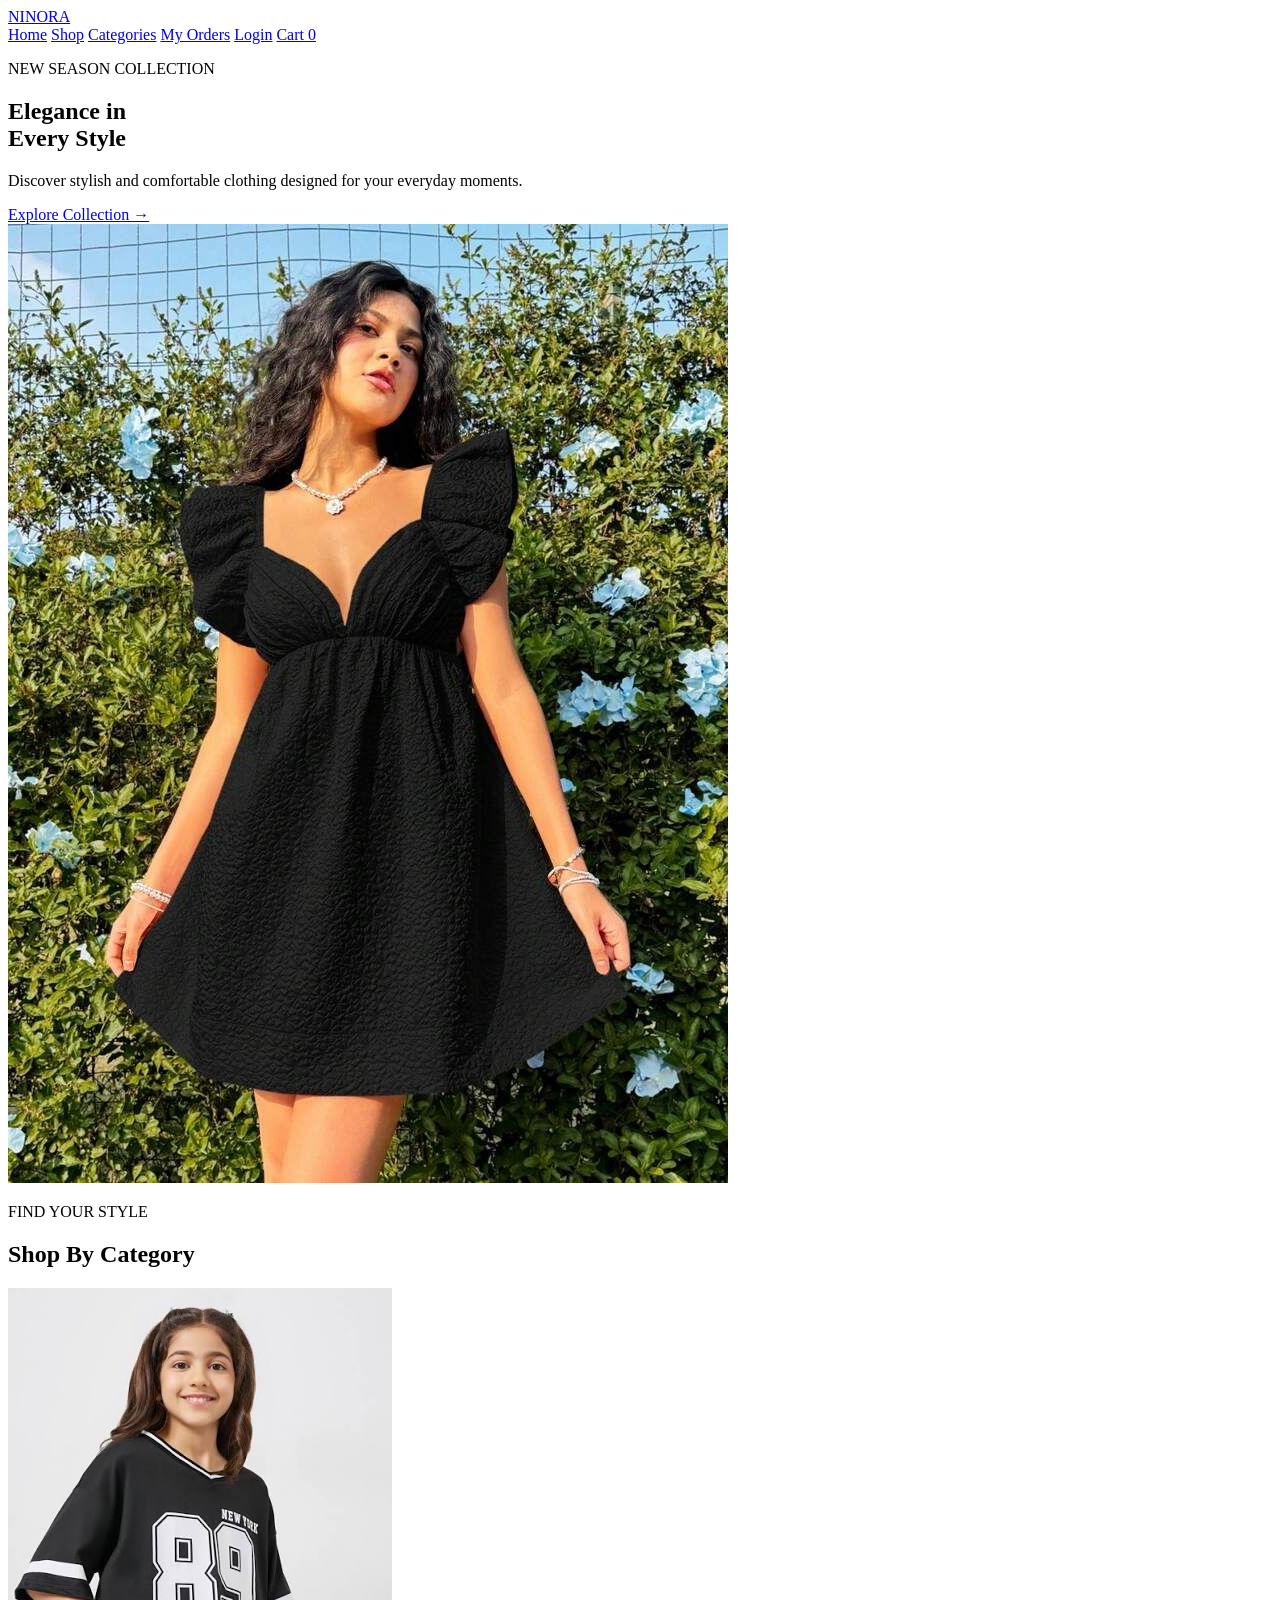
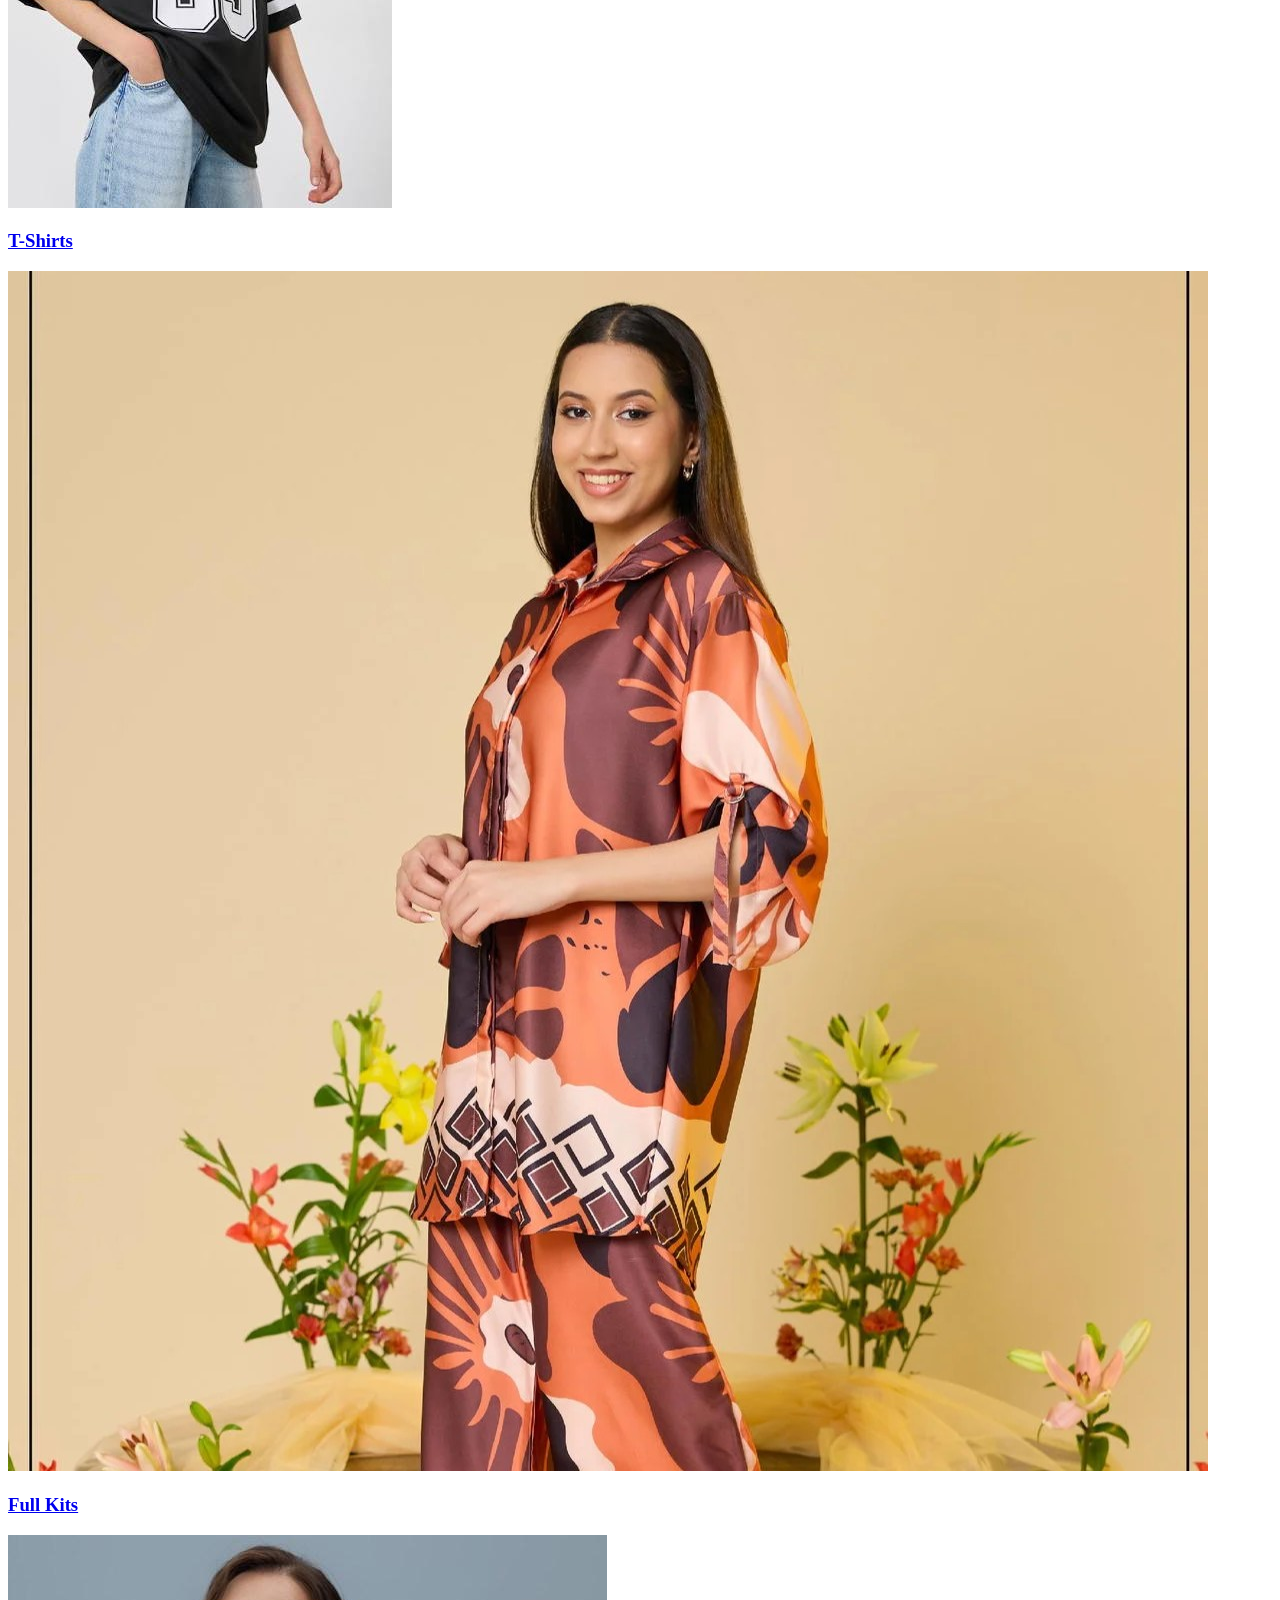
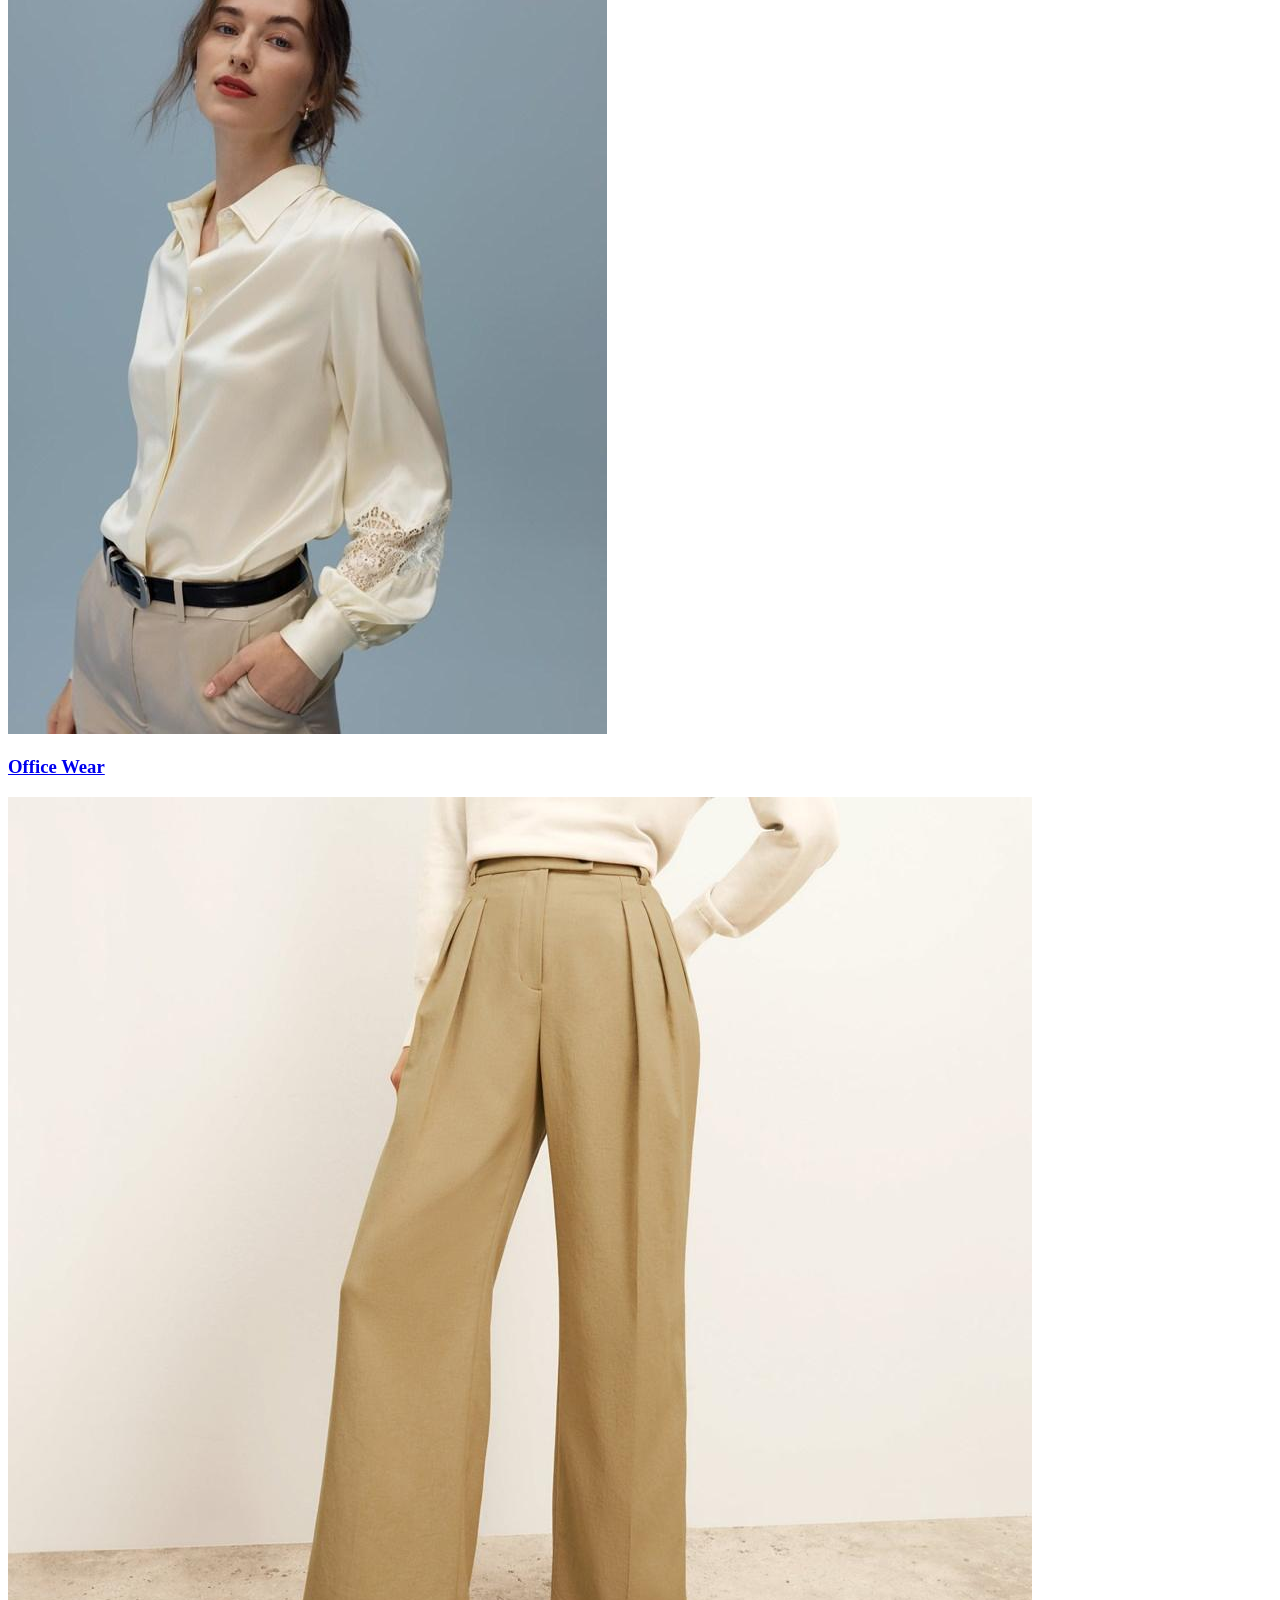
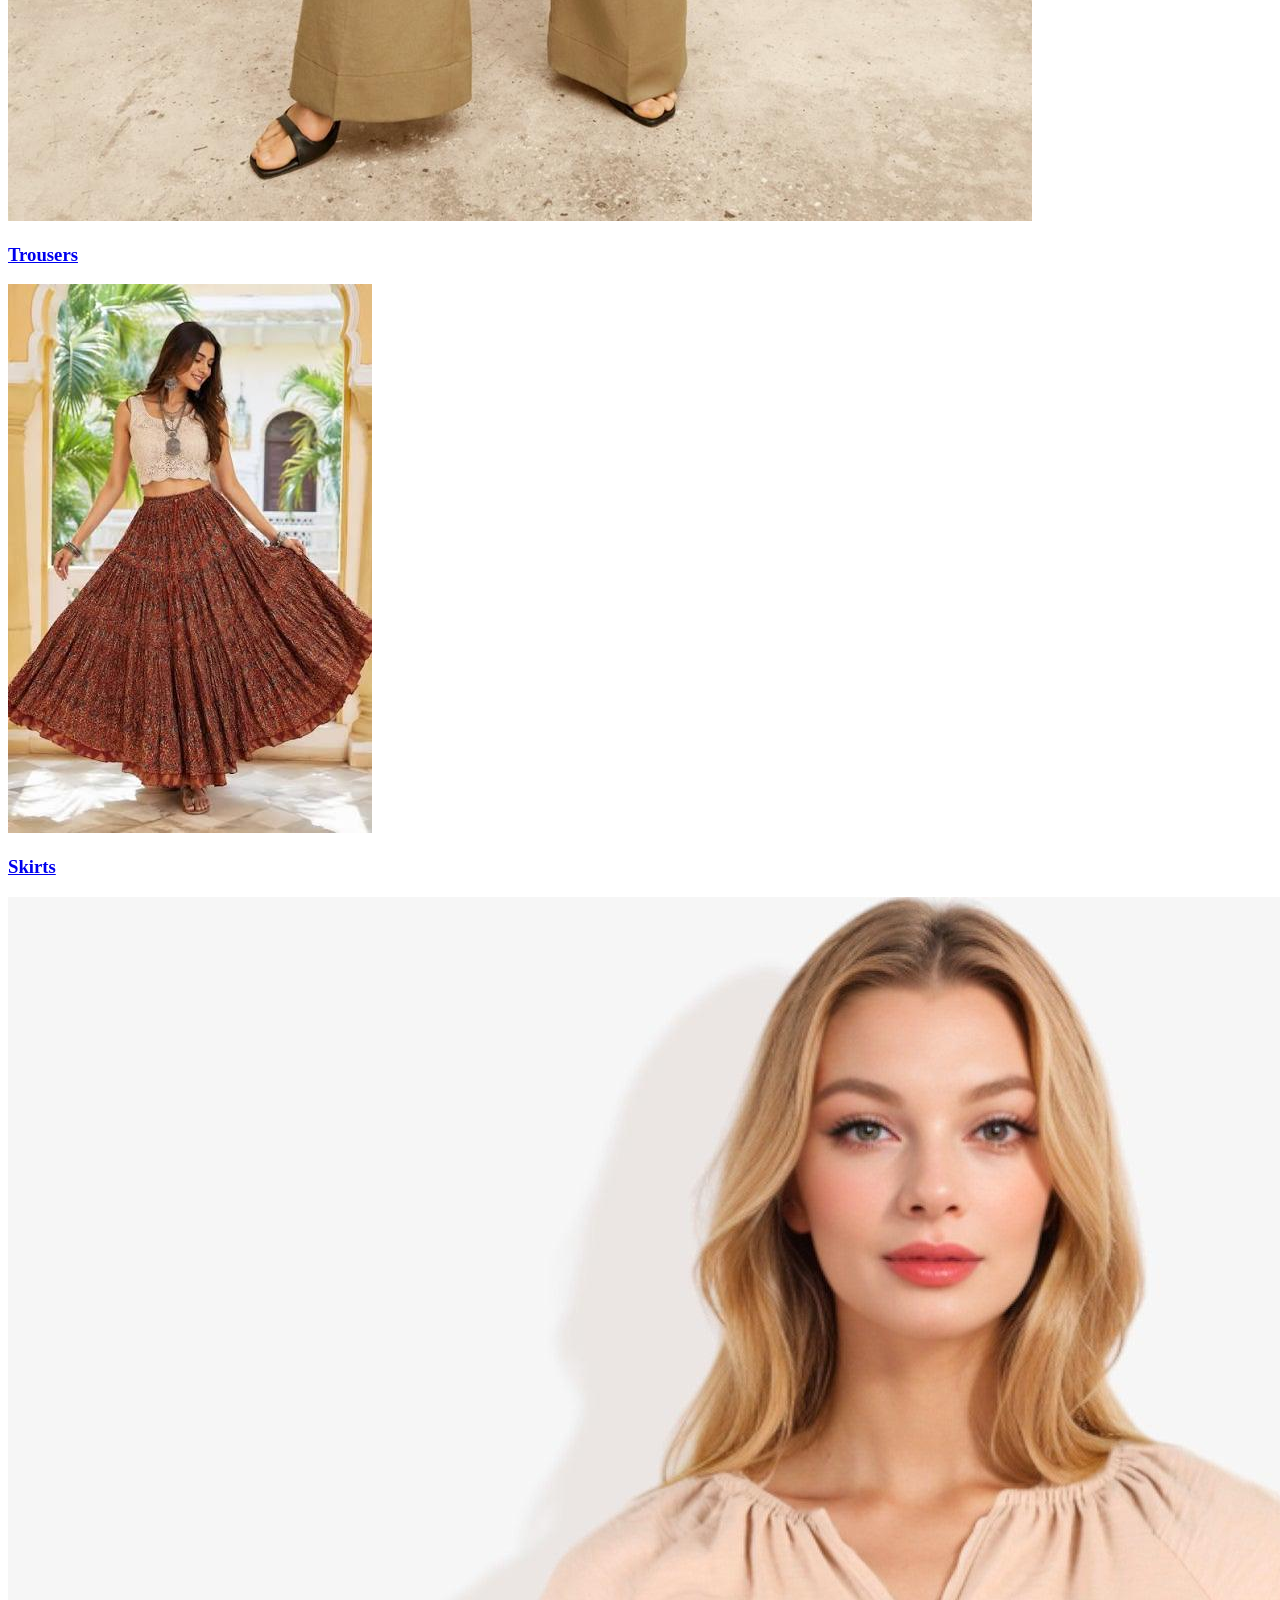
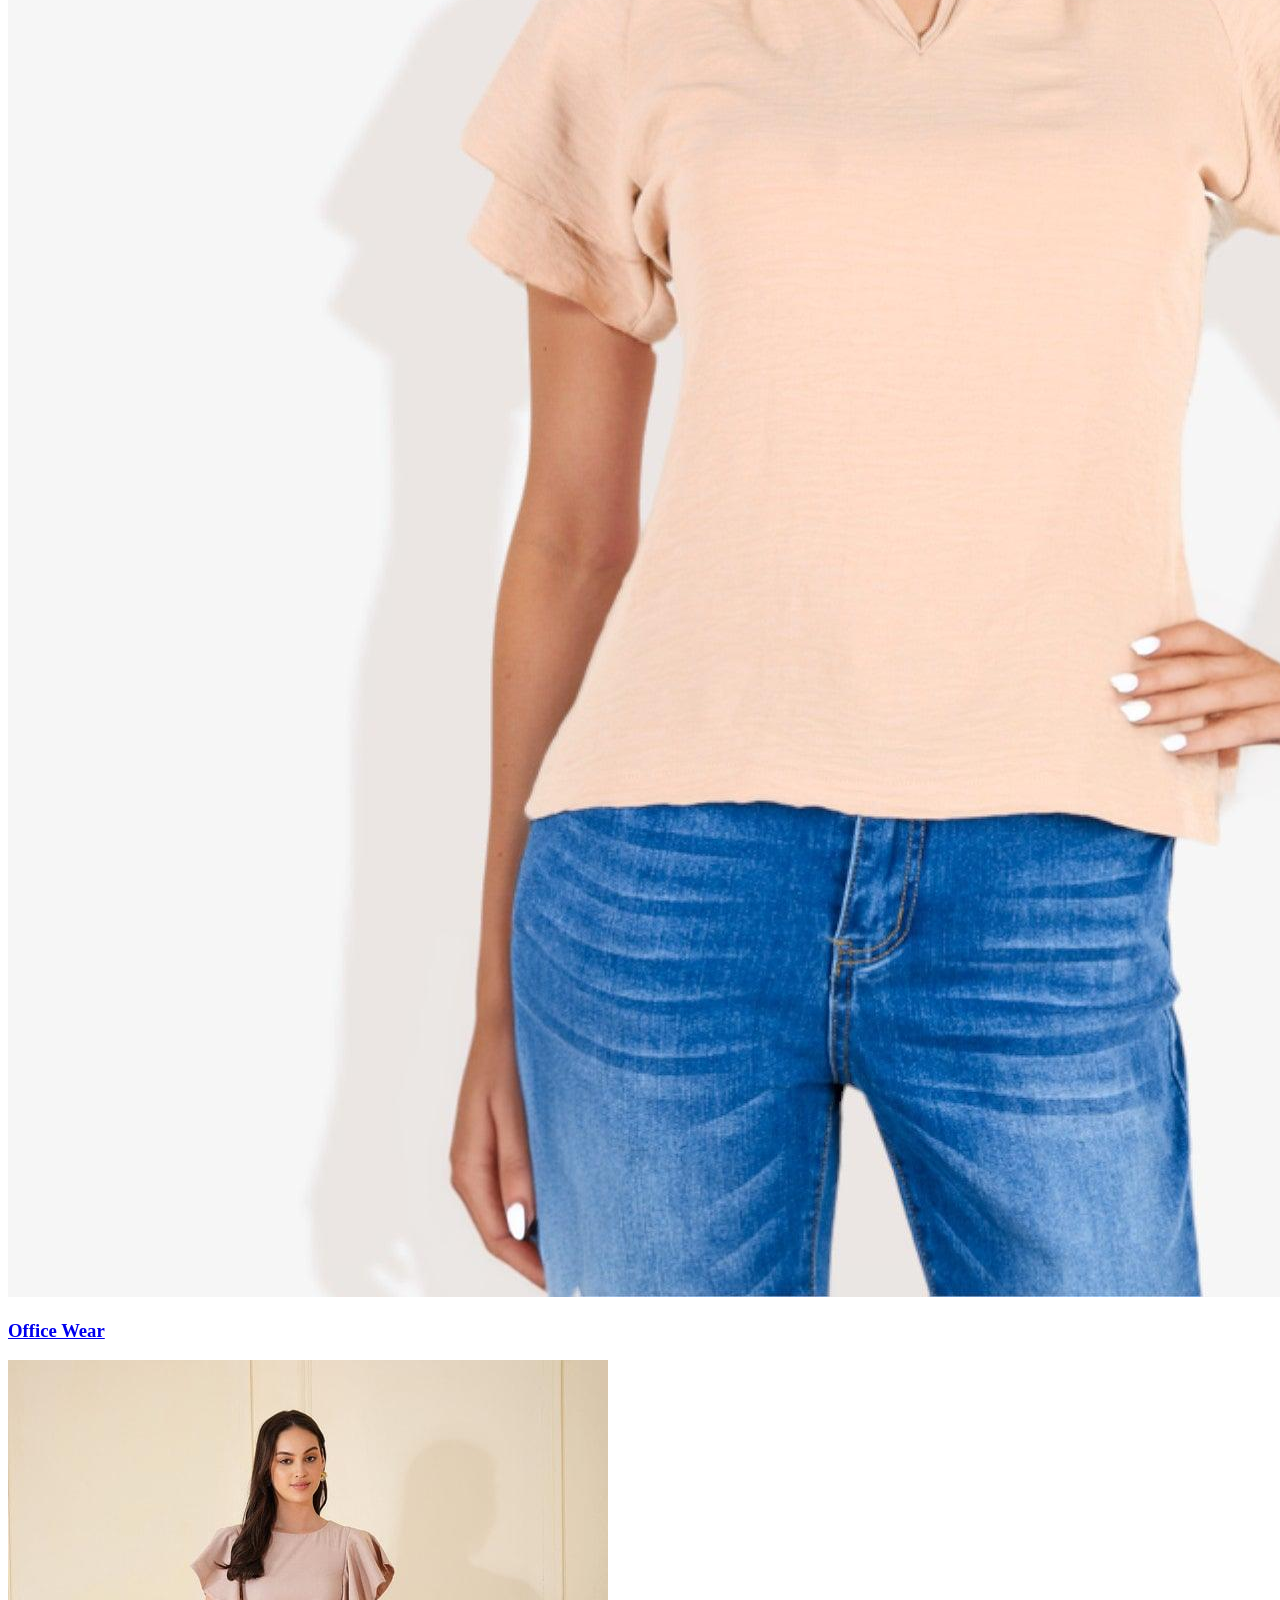
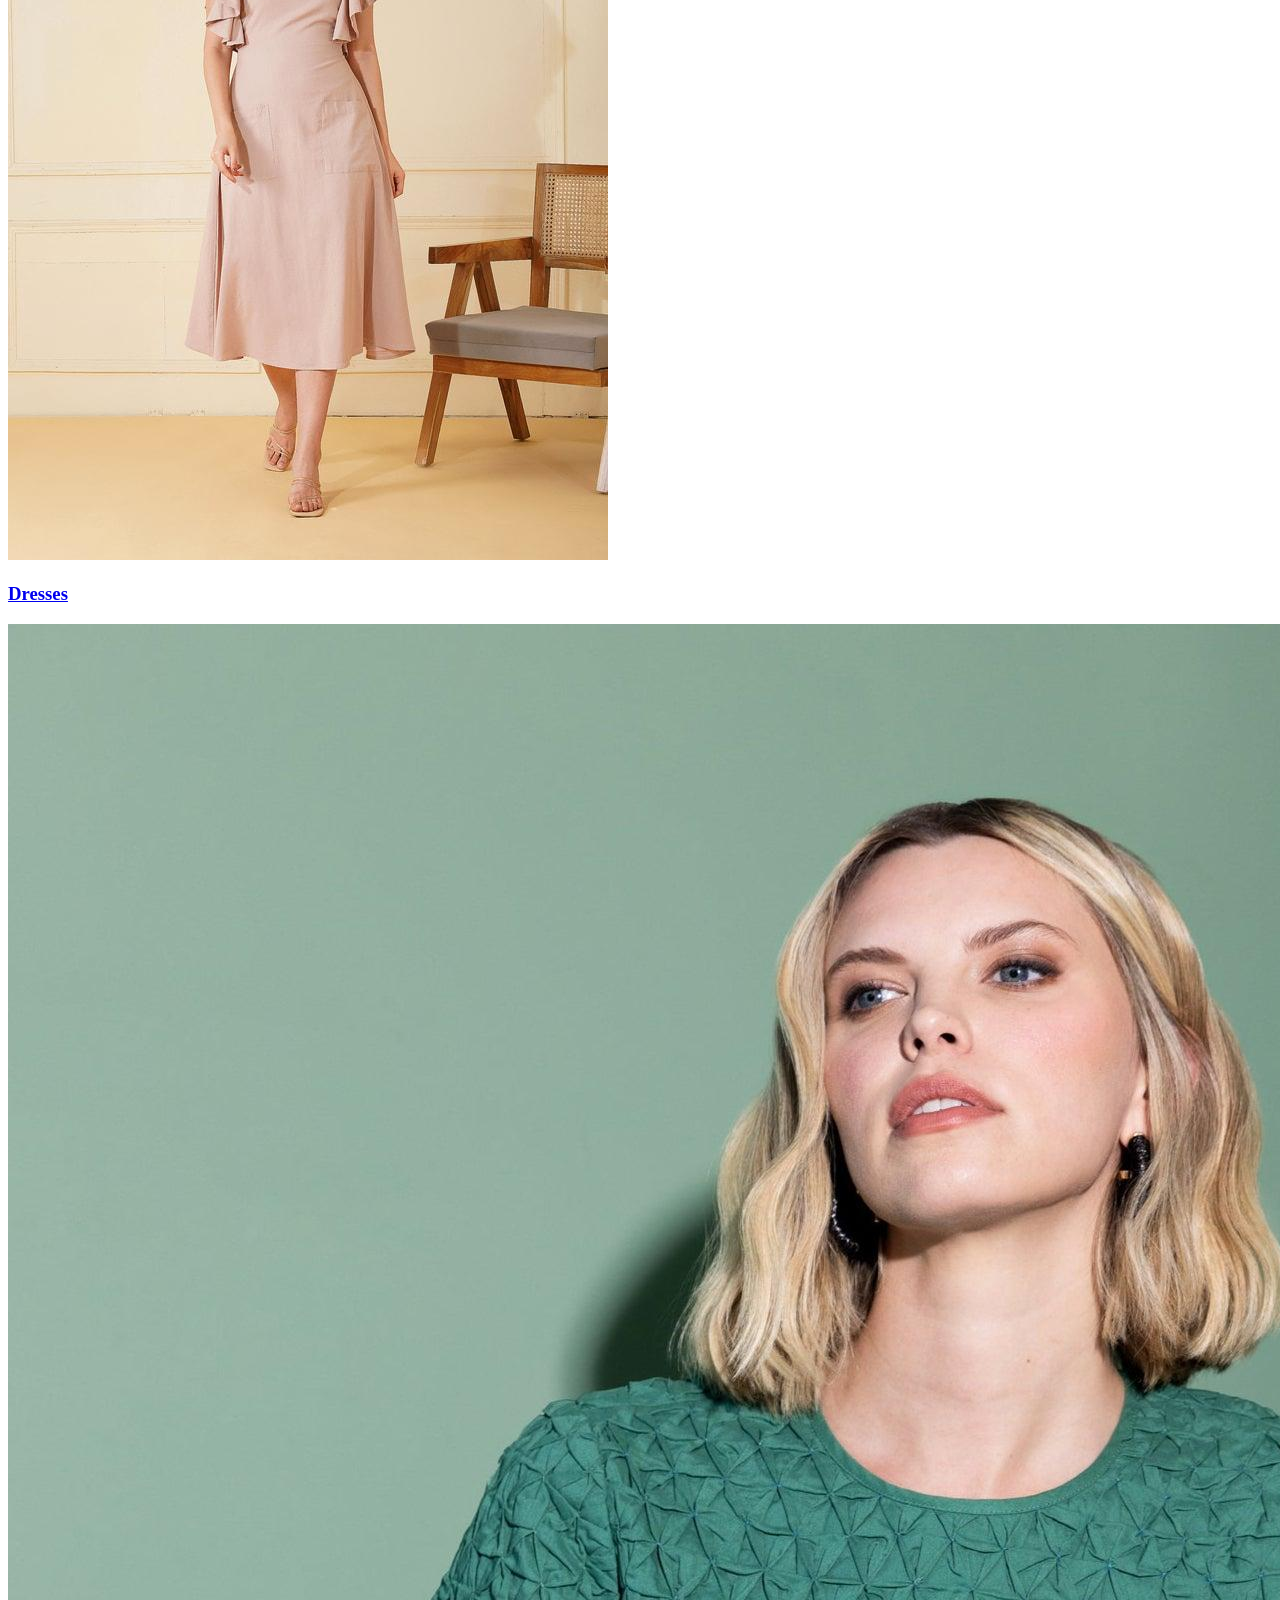
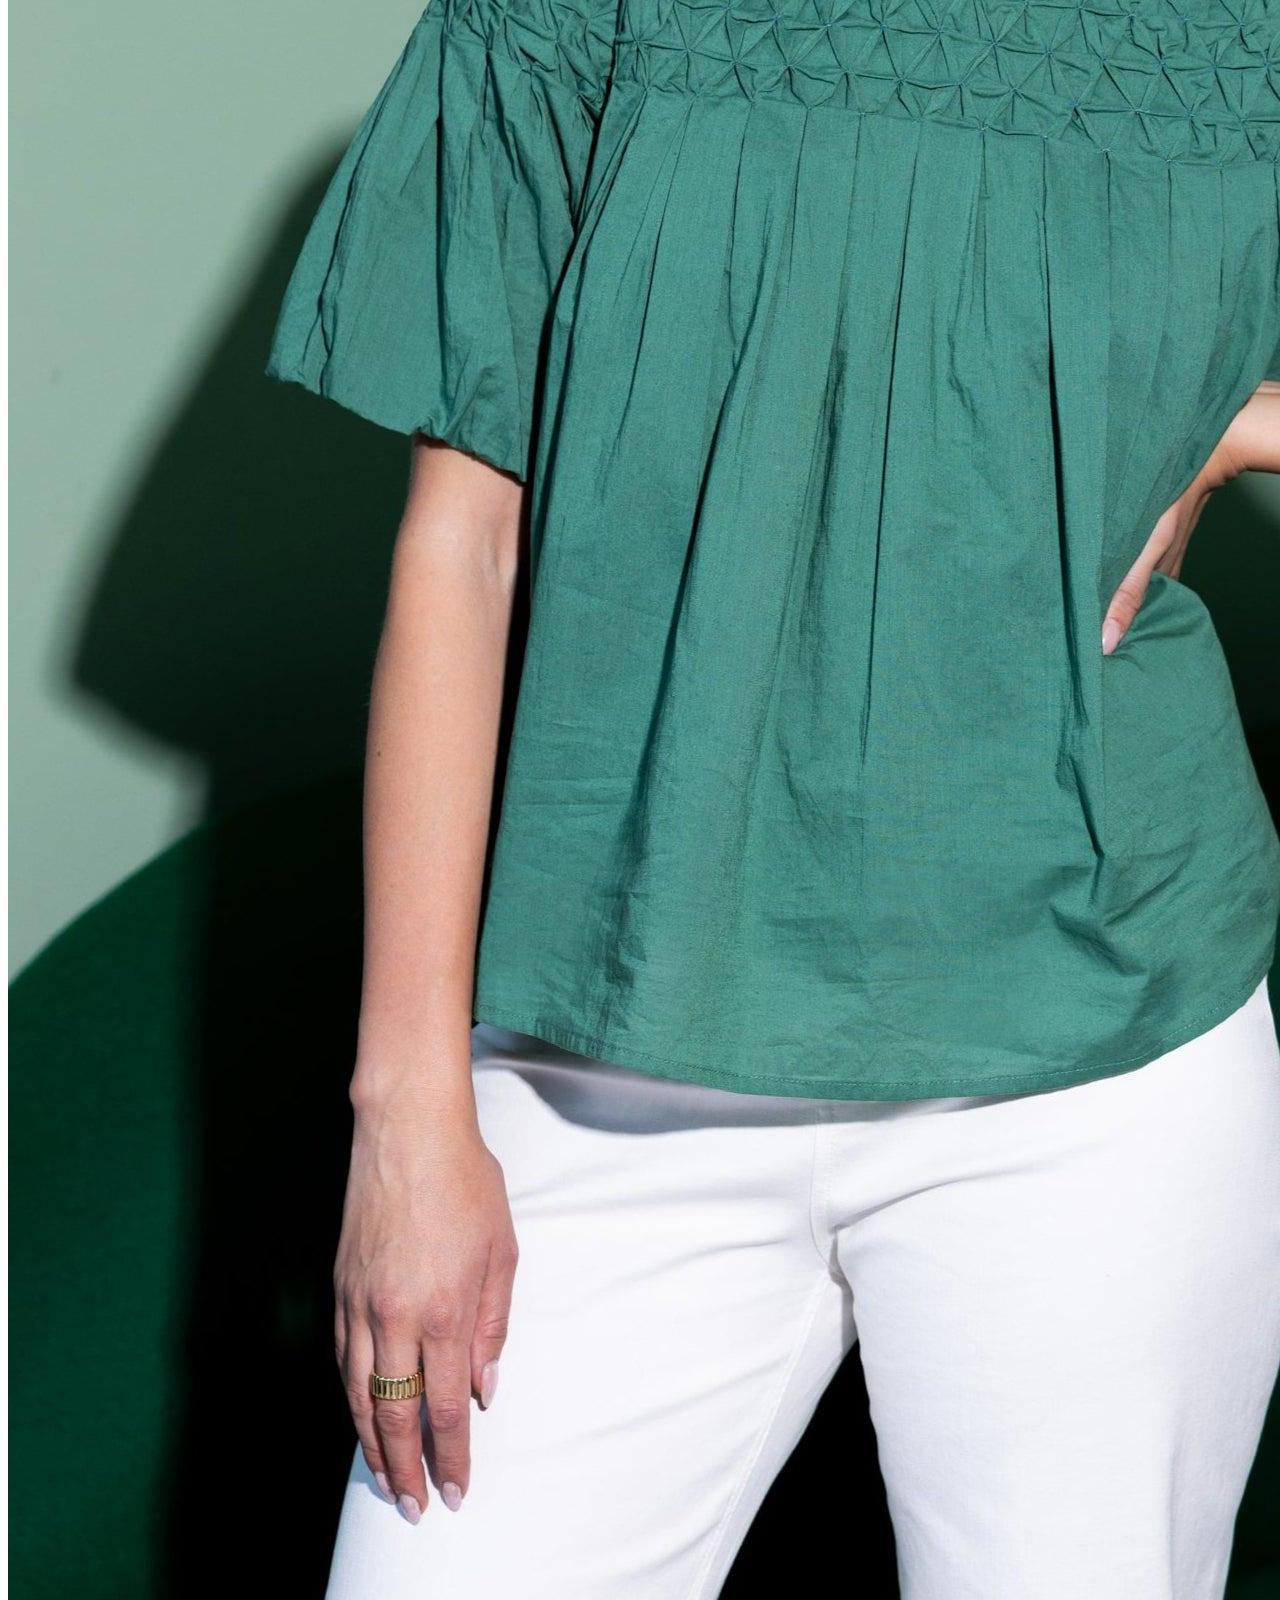
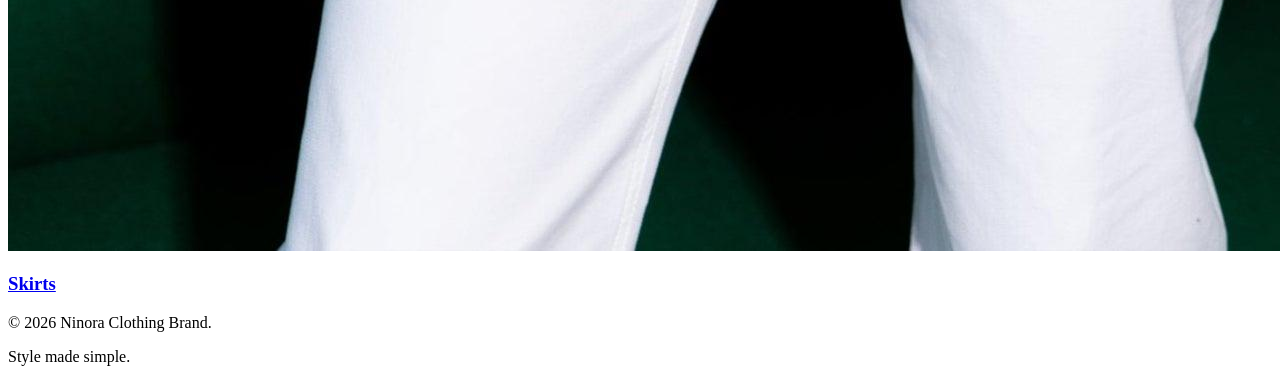
==== index.html @ 6832595a "feat: add product details and improve landing page" ====
<!DOCTYPE html>
<html lang="en">
<head>
    <meta charset="UTF-8">
    <meta name="viewport" content="width=device-width, initial-scale=1.0">

    <title>Ninora Clothing Brand</title>

    <link rel="stylesheet" href="/ninora/style.css?v=5">
</head>
<body>

    <!-- Website navigation -->
    <header class="navbar">
        <a href="index.html" class="logo">NINORA</a>

        <nav class="nav-links">
            <a href="index.html">Home</a>
            <a href="products.html">Shop</a>
            <a href="products.html">Categories</a>
            <a href="my-orders.html">My Orders</a>
            <a href="login.html">Login</a>
            <a href="cart.html">Cart <span id="cart-count">0</span></a>
        </nav>
    </header>

    <main>
        <!-- Hero section -->
        
<!-- Hero Section -->
<section class="ninora-hero">

    <div class="ninora-hero-content">

        <p class="hero-tagline">NEW SEASON COLLECTION</p>

        <h1>
            Elegance in <br>
            Every Style
        </h1>

        <p class="hero-description">
            Discover stylish and comfortable clothing
            designed for your everyday moments.
        </p>

        <a href="products.html" class="hero-shop-btn">
            Explore Collection &rarr;
        </a>
    </div>

    <div class="ninora-hero-image">
        <img src="images/image2.jpg" alt="Ninora Fashion Collection">
    </div>

</section>

        </section>

        <!-- Product categories -->
        <section class="categories">
            <div class="section-heading">
                <p class="eyebrow">FIND YOUR STYLE</p>
                <h2>Shop By Category</h2>
            </div>

            <div class="category-grid">
                
                <!-- T-Shirts -->
                <a href="products.html?category=tshirts" class="category-card">
                    <div class="category-image">
                    <img src="images/tshirts.jpg" alt="T-Shirts Collection">
                    </div>
                    <h3>T-Shirts</h3>
                </a>

                <!-- Full Kits -->
                <a href="products.html?category=fullkits" class="category-card">
                    <div class="category-image">
                    <img src="images/fullkits.jpg" alt="Full Kits Collection">
                    </div>
                    <h3>Full Kits</h3>
                </a>

                <!-- Office Wear -->
                <a href="products.html?category=officewear" class="category-card">
                    <div class="category-image">
                    <img src="images/officewear.jpg" alt="Office Wear Collection">
                    </div>
                    <h3>Office Wear</h3>
                </a>

                <!-- Trousers -->
                <a href="products.html?category=trousers" class="category-card">
                    <div class="category-image">
                    <img src="images/trousers.jpg" alt="Trousers Collection">
                    </div>
                    <h3>Trousers</h3>
                </a>

                <!-- Skirts -->
                <a href="products.html?category=skirts" class="category-card">
                    <div class="category-image">
                    <img src="images/skirts.jpg" alt="Skirts Collection">
                    </div>
                    <h3>Skirts</h3>
                </a>

                <!-- Tops -->
                <a href="products.html?category=tops" class="category-card">
                    <div class="category-image">
                    <img src="images/Tops.jpg" alt="Tops Collection">
                    </div>
                    <h3>Office Wear</h3>
                </a>

                <!-- Dresses -->
                <a href="products.html?category=dresses" class="category-card">
                    <div class="category-image">
                    <img src="images/Dresses.jpg" alt="Dreses Collection">
                    </div>
                    <h3>Dresses</h3>
                </a>

                <!-- Blouses -->
                <a href="products.html?category=blouses" class="category-card">
                    <div class="category-image">
                    <img src="images/Blouses.jpg" alt="Blouses Collection">
                    </div>
                    <h3>Skirts</h3>
                </a>
            </div>
        </section>
    </main>

    <!-- Footer -->
    <footer class="footer">
        <p>&copy; 2026 Ninora Clothing Brand.</p>
        <p>Style made simple.</p>
    </footer>

    <script src="script.js"></script>
</body>
</html>
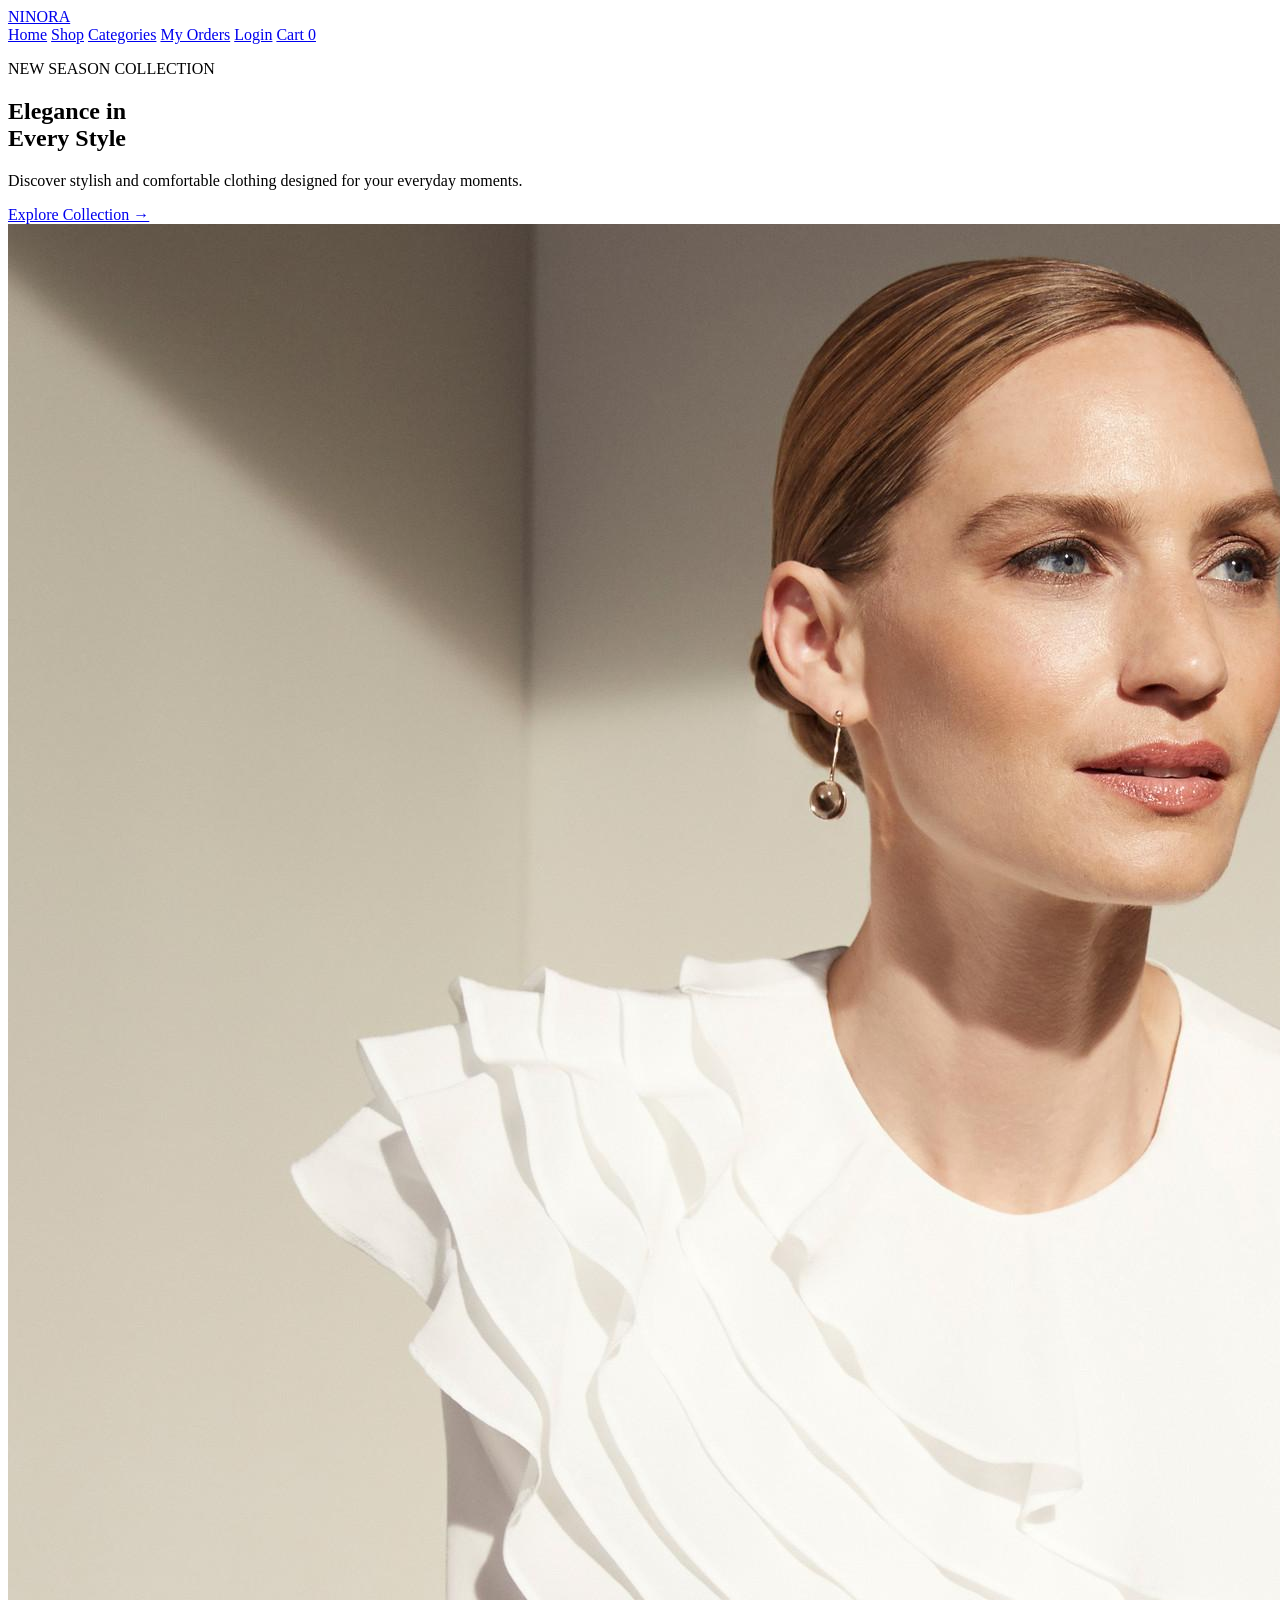
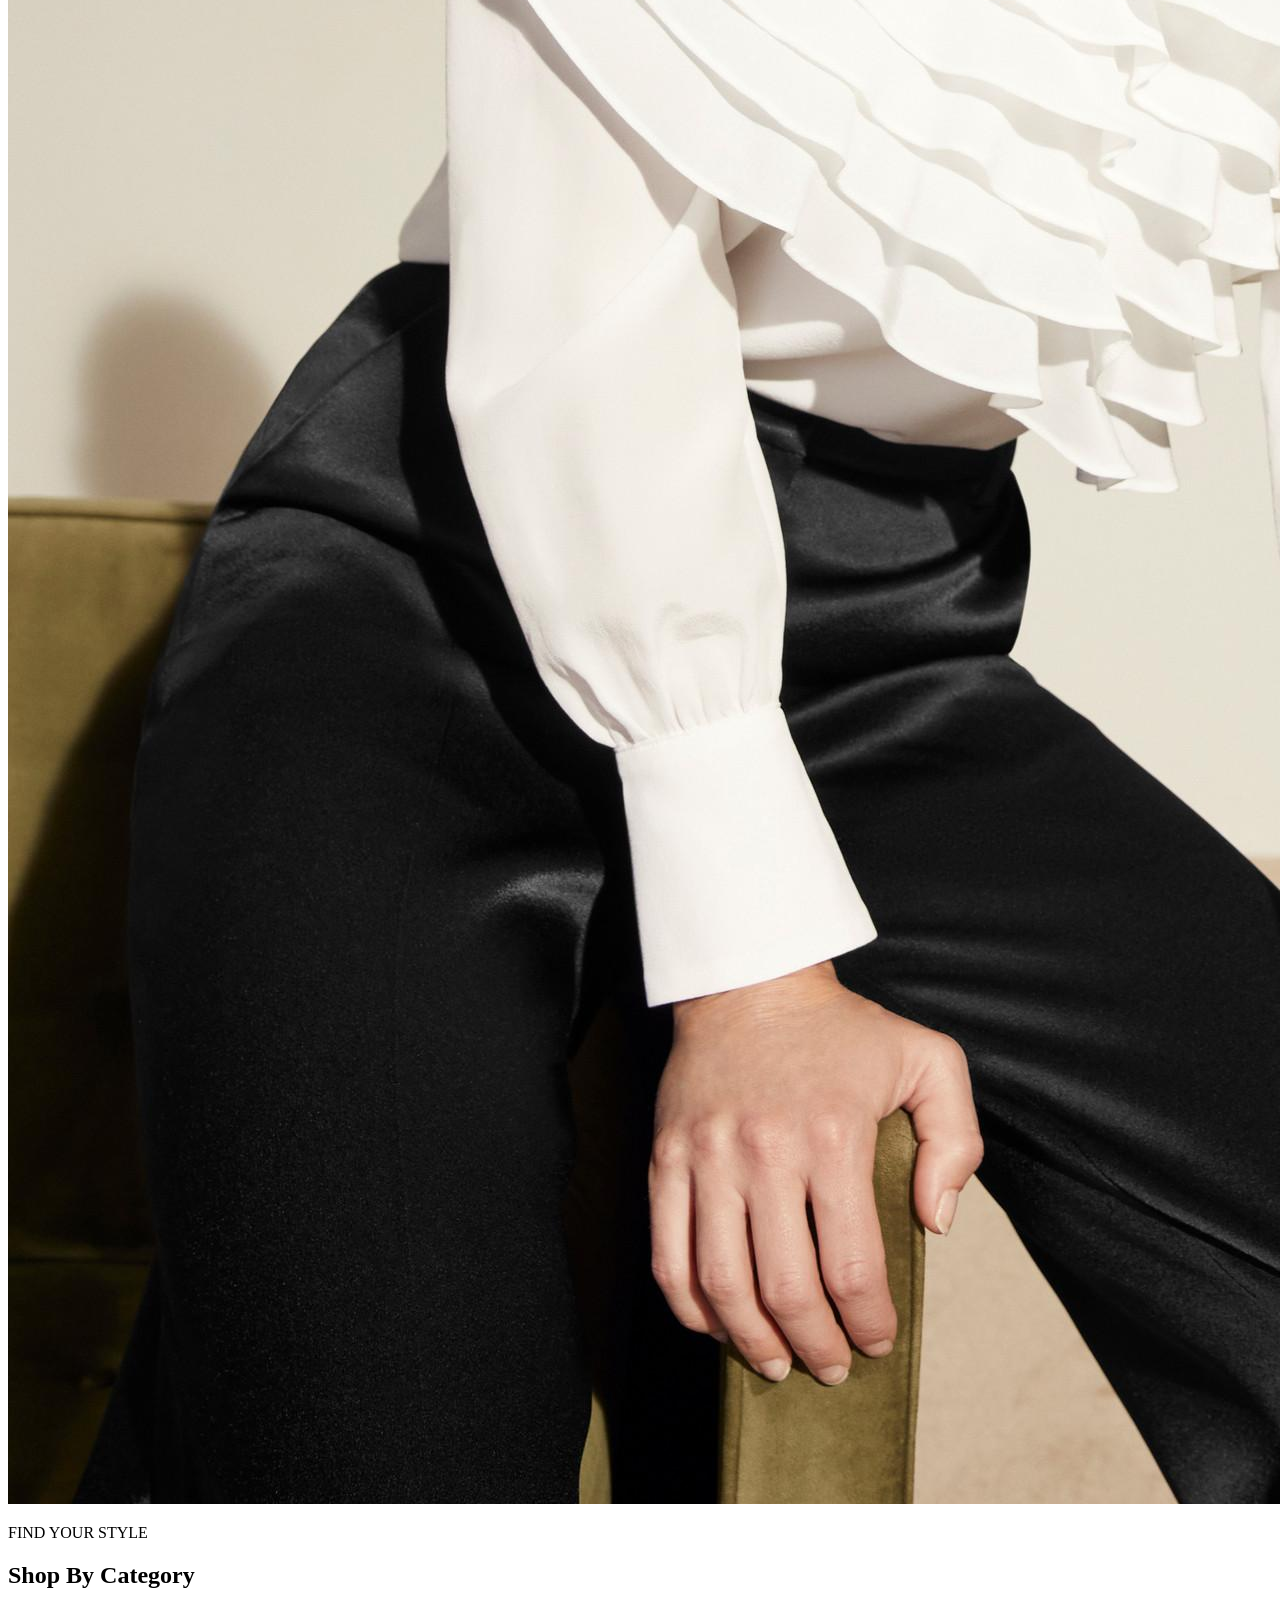
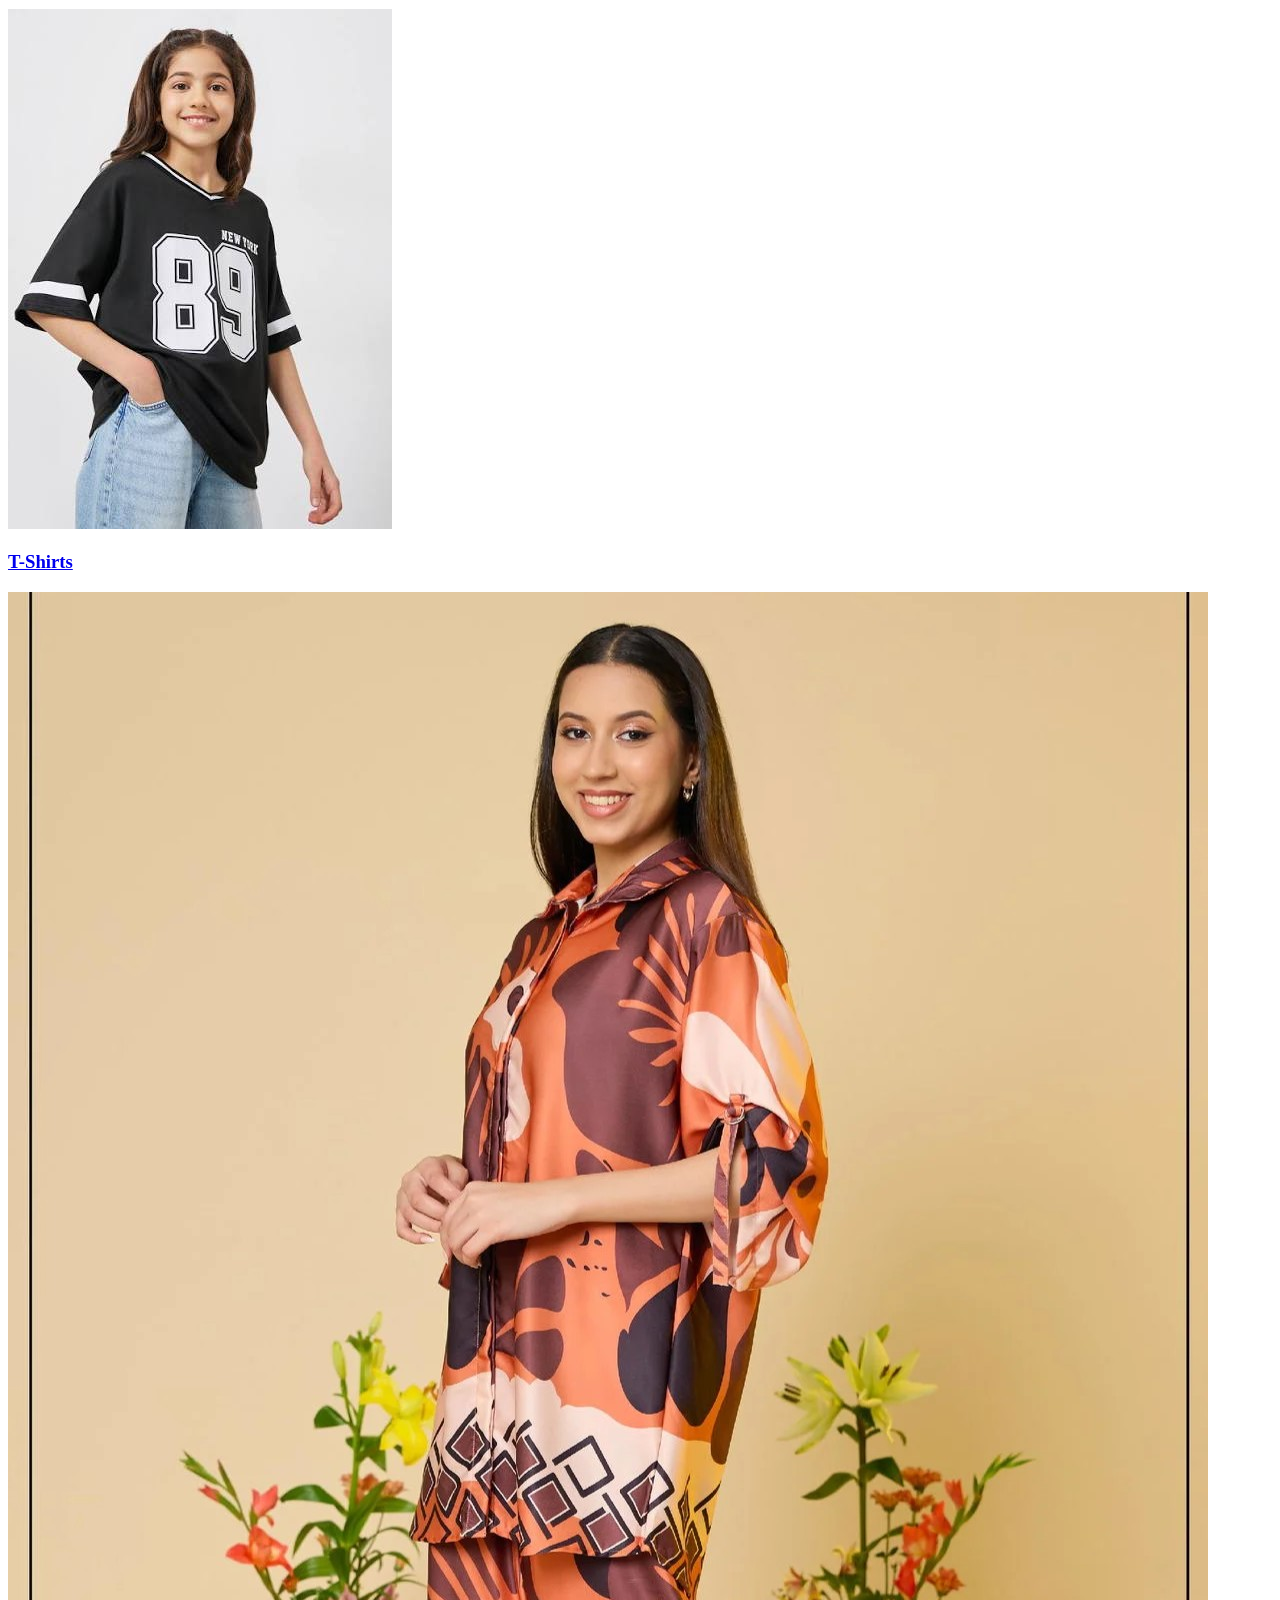
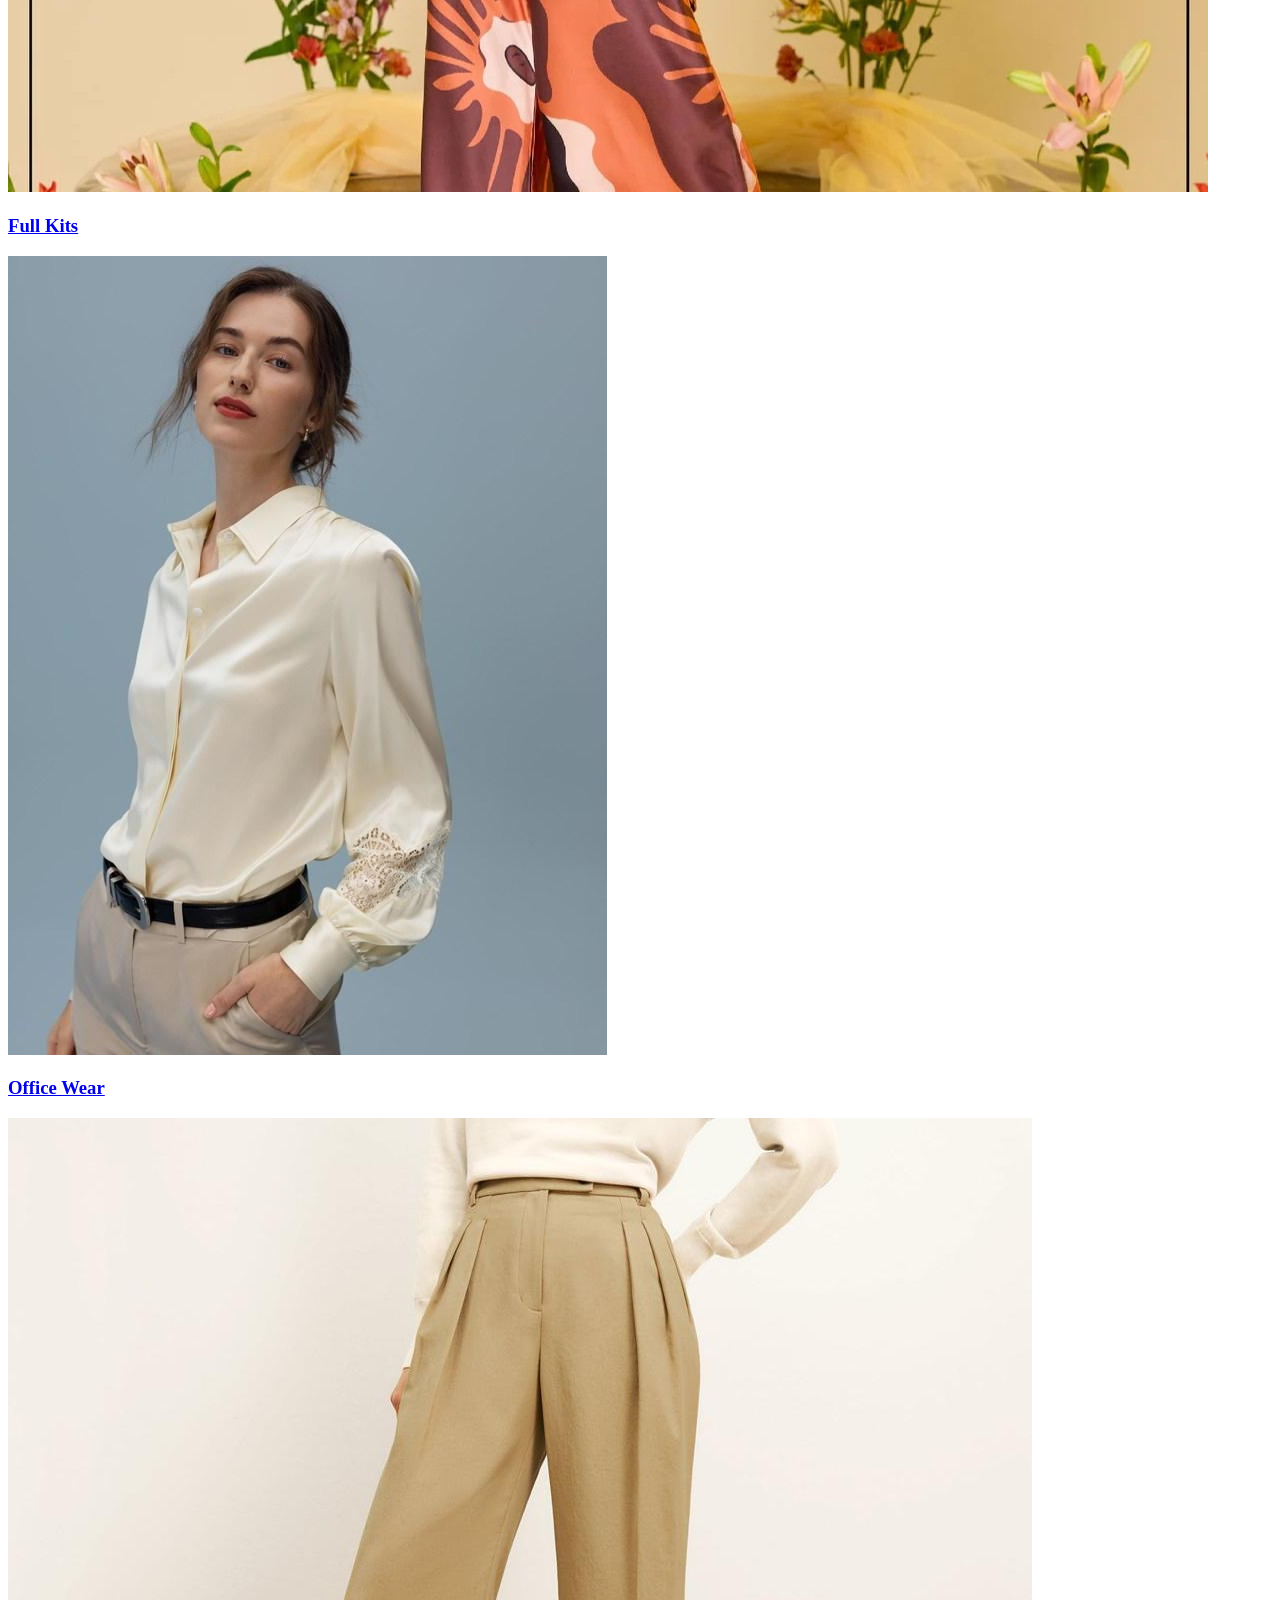
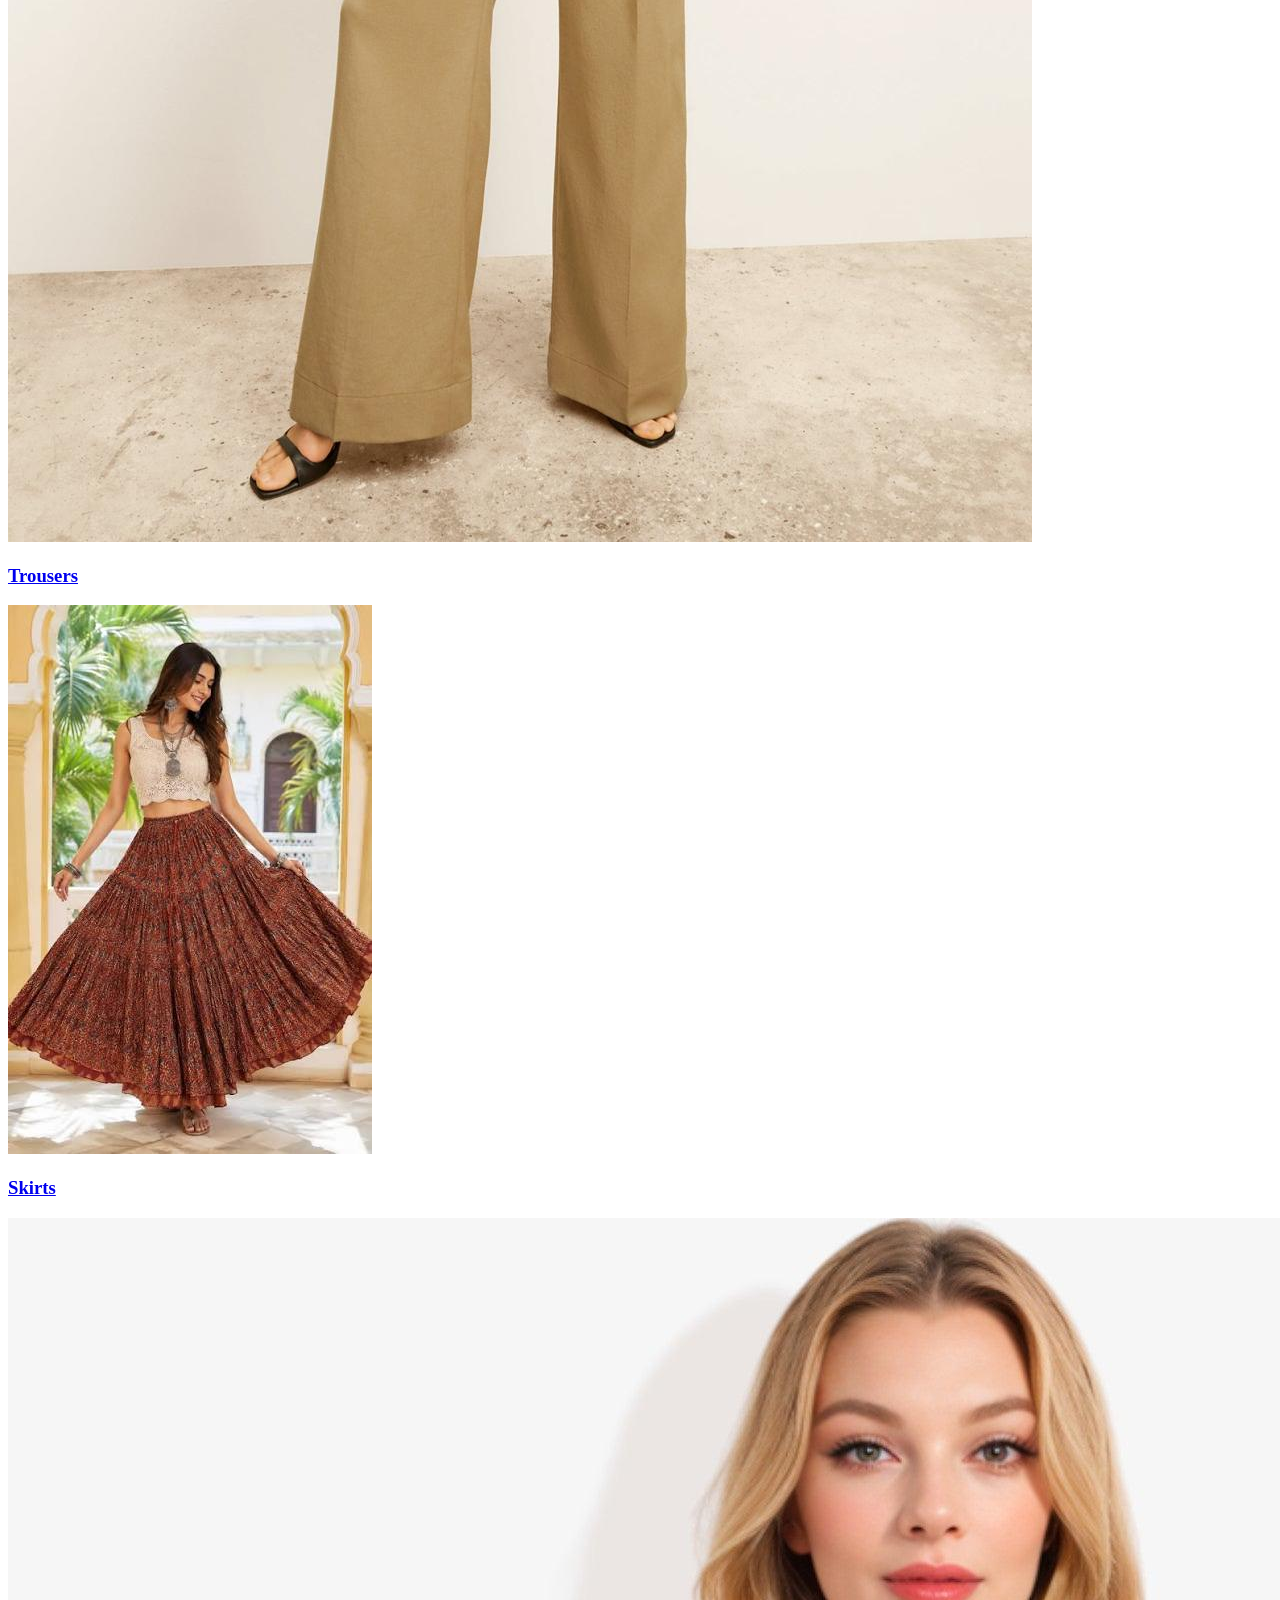
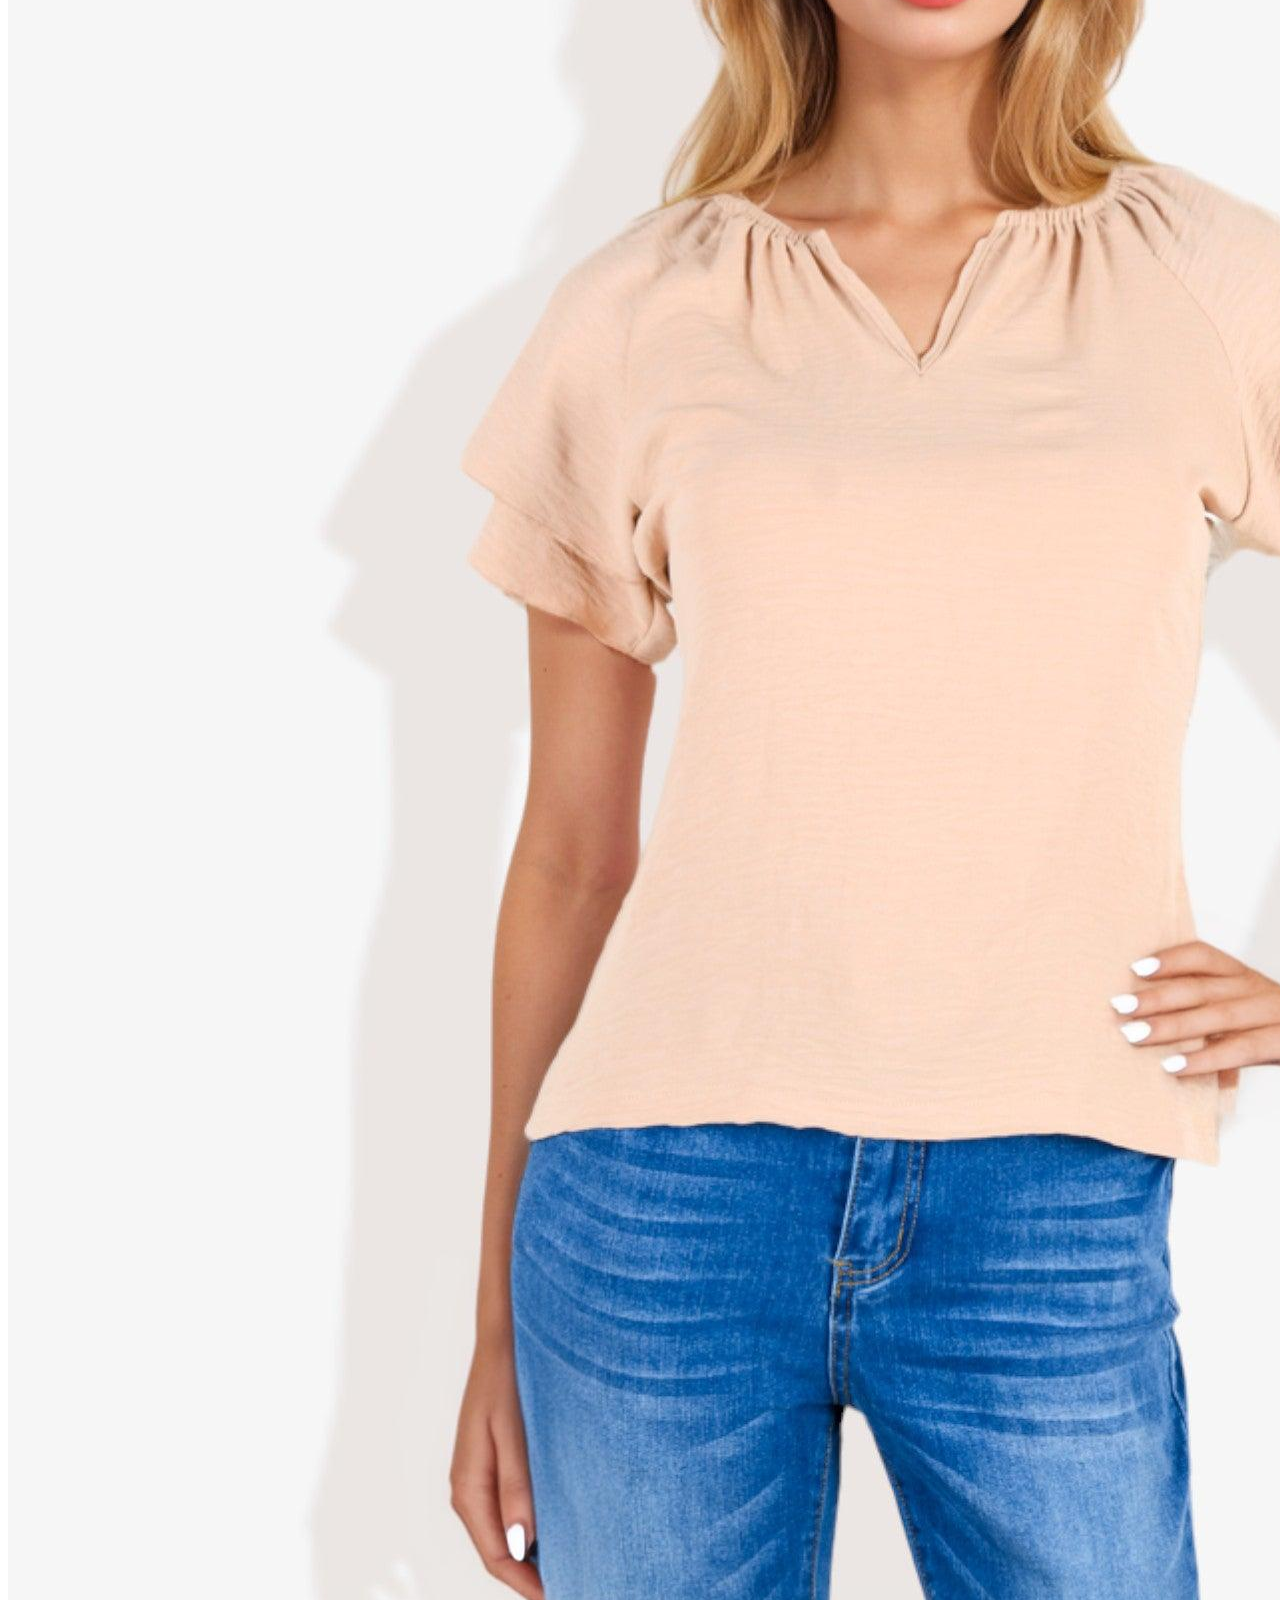
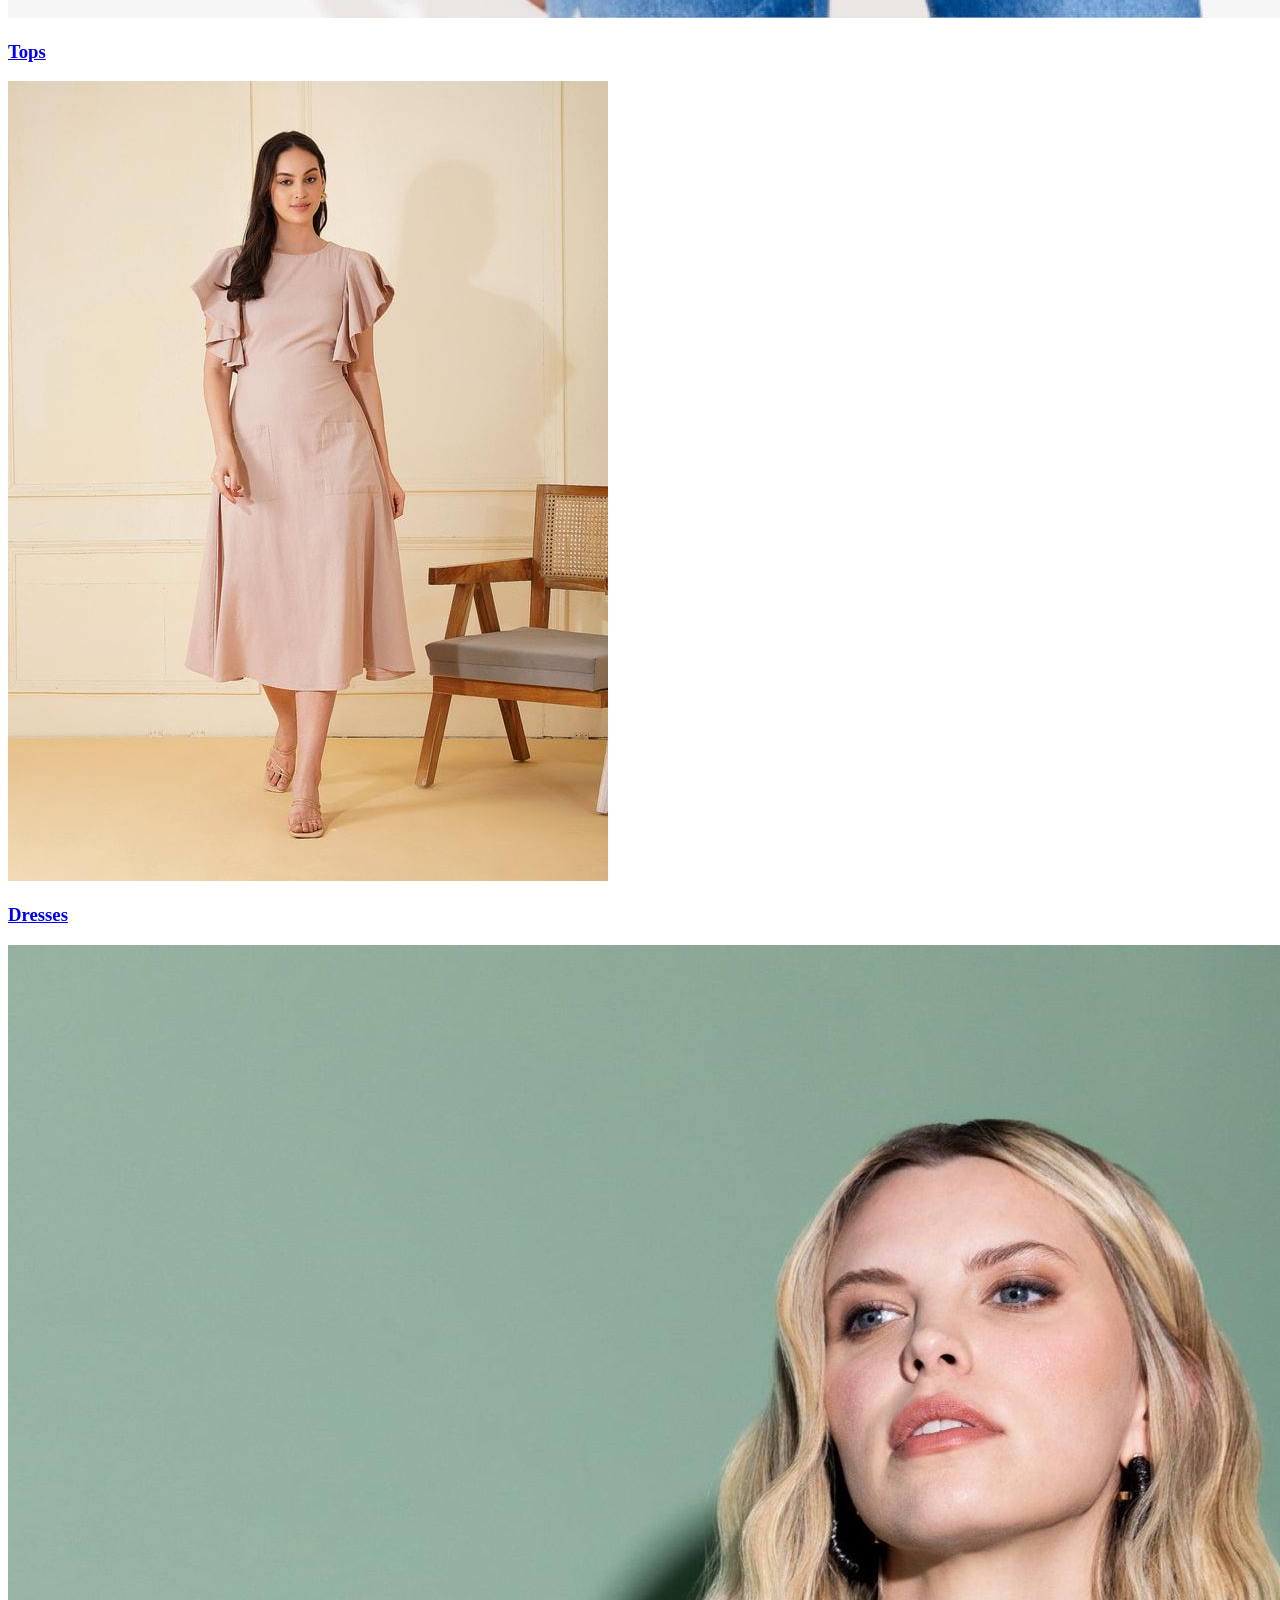
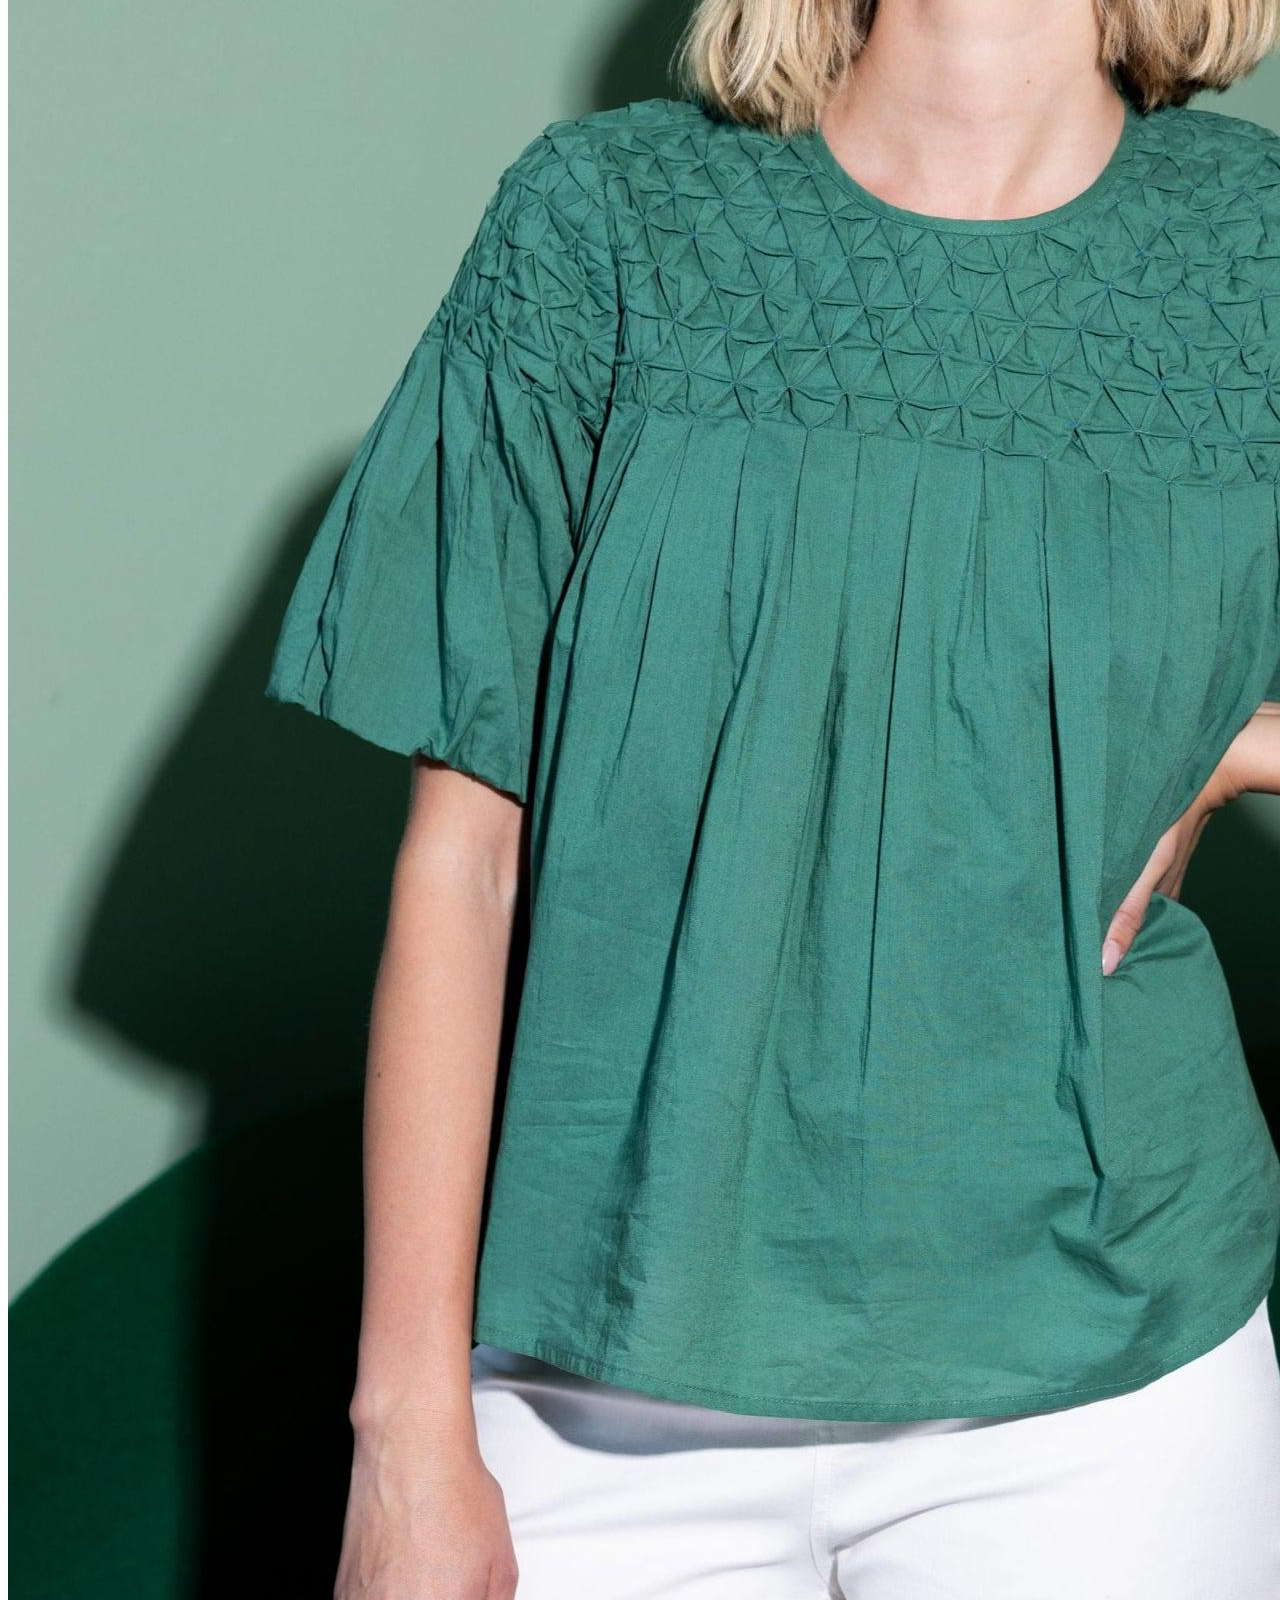
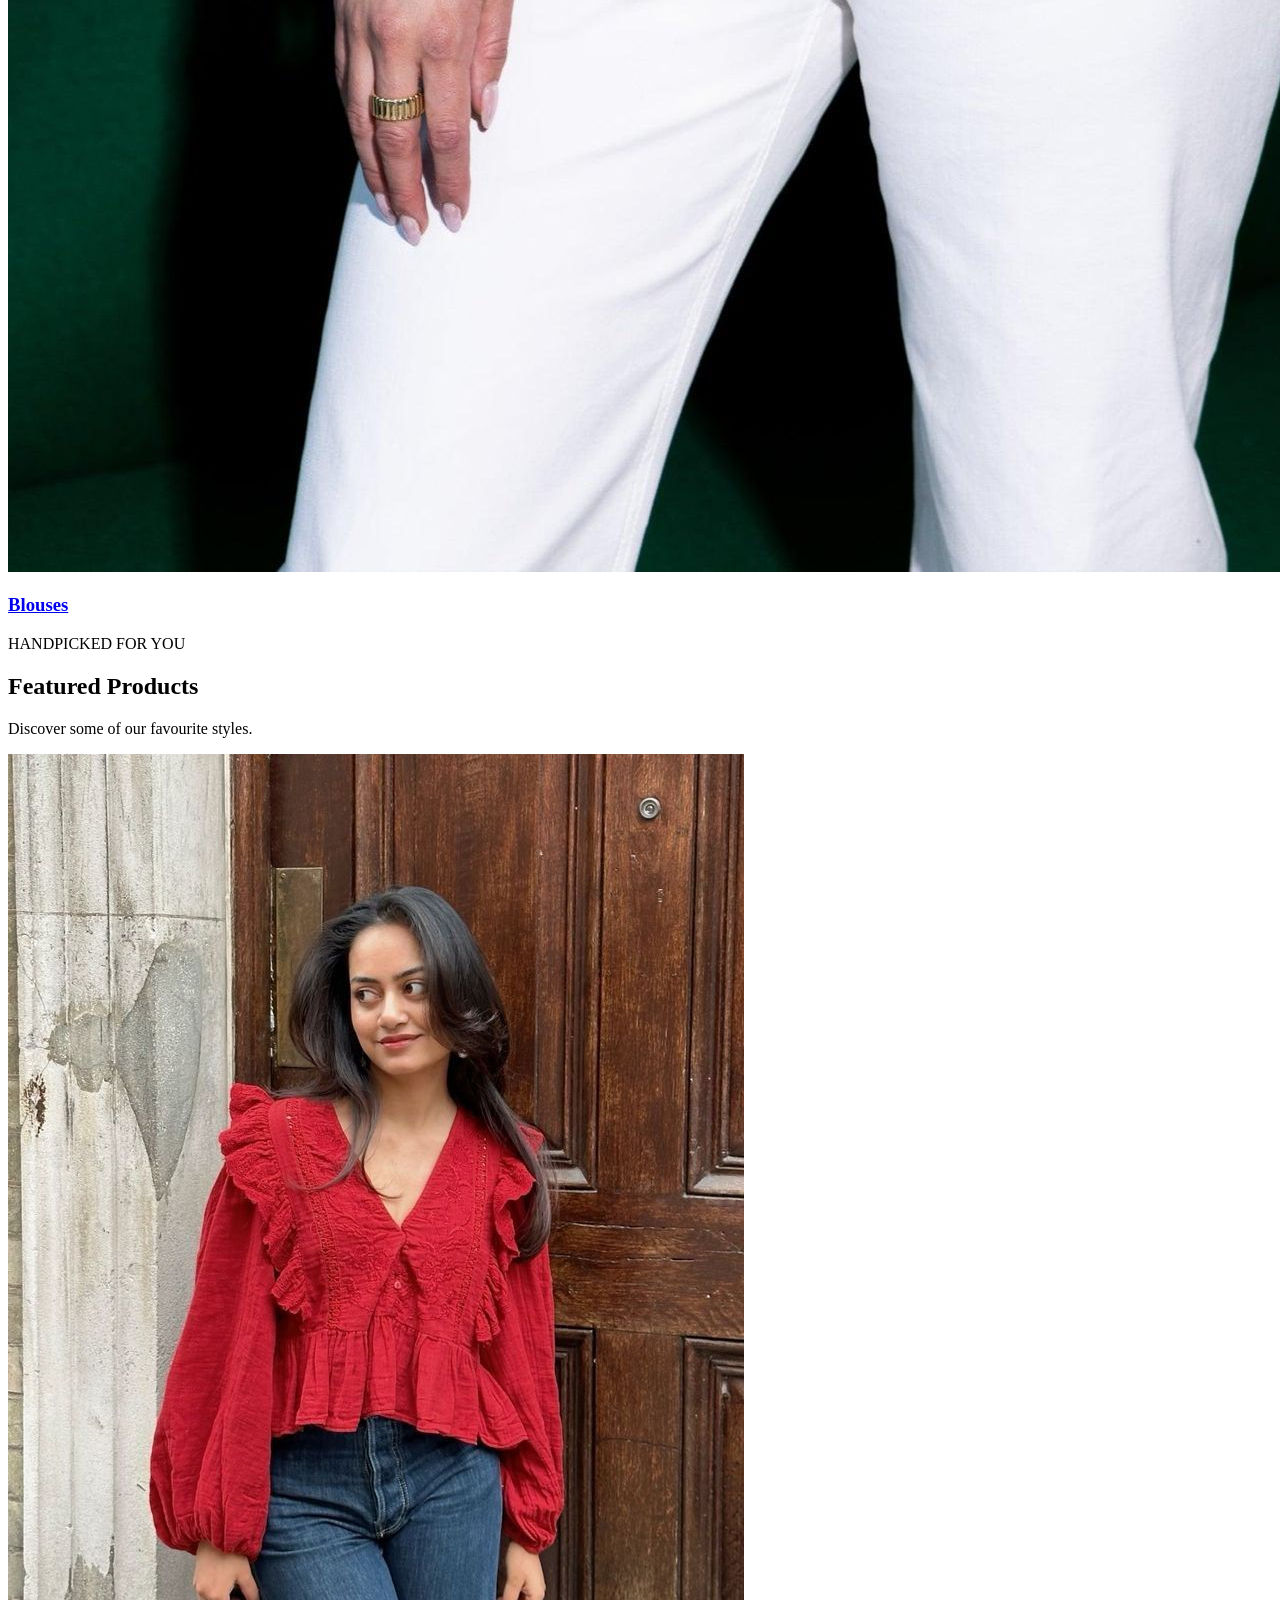
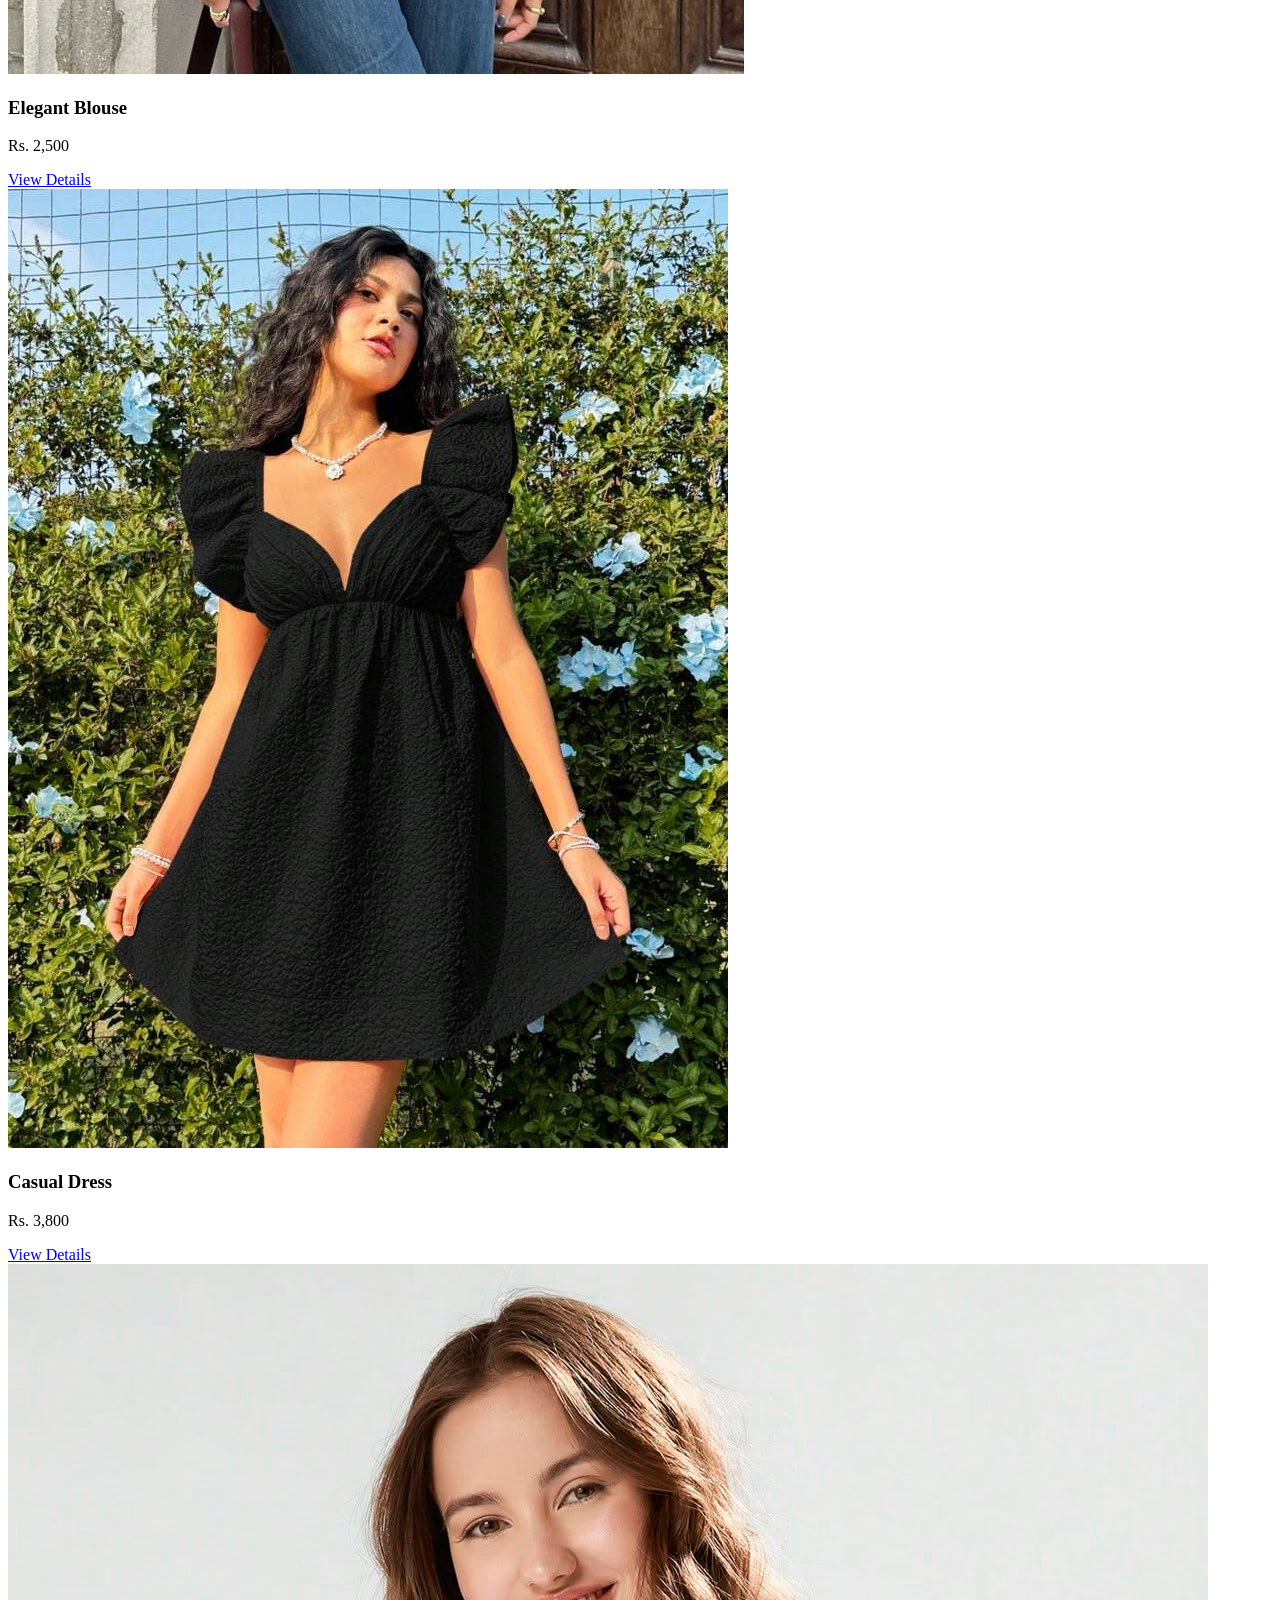
==== commit a7f2ff42: "feat: add fetured products to the landing page" ====
--- a/index.html
+++ b/index.html
@@ -7,7 +7,7 @@
 
     <title>Ninora Clothing Brand</title>
 
-    <link rel="stylesheet" href="/ninora/style.css?v=5">
+    <link rel="stylesheet" href="/ninora/style.css?v=6">
 </head>
 <body>
 
@@ -51,7 +51,7 @@
     </div>
 
     <div class="ninora-hero-image">
-        <img src="images/image2.jpg" alt="Ninora Fashion Collection">
+        <img src="images/ggggg.jpg" alt="Ninora Fashion Collection">
     </div>
 
 </section>
@@ -112,7 +112,7 @@
                     <div class="category-image">
                     <img src="images/Tops.jpg" alt="Tops Collection">
                     </div>
-                    <h3>Office Wear</h3>
+                    <h3>Tops</h3>
                 </a>
 
                 <!-- Dresses -->
@@ -128,10 +128,92 @@
                     <div class="category-image">
                     <img src="images/Blouses.jpg" alt="Blouses Collection">
                     </div>
-                    <h3>Skirts</h3>
+                    <h3>Blouses</h3>
                 </a>
             </div>
         </section>
+        
+<!-- Featured Products Section -->
+<section class="featured-products">
+
+    <div class="section-heading">
+        <p class="eyebrow">HANDPICKED FOR YOU</p>
+        <h2>Featured Products</h2>
+        <p>Discover some of our favourite styles.</p>
+    </div>
+
+    <div class="featured-grid">
+
+        <!-- Product 1 -->
+        <article class="featured-card">
+            <a href="product-details.html?id=1">
+                <img src="images/image1.jpg" alt="Elegant Blouse">
+            </a>
+
+            <h3>Elegant Blouse</h3>
+            <p class="featured-price">Rs. 2,500</p>
+
+            <a href="product-details.html?id=1"
+               class="featured-btn">
+                View Details
+            </a>
+        </article>
+
+        <!-- Product 2 -->
+        <article class="featured-card">
+            <a href="product-details.html?id=2">
+                <img src="images/image2.jpg" alt="Casual Dress">
+            </a>
+
+            <h3>Casual Dress</h3>
+            <p class="featured-price">Rs. 3,800</p>
+
+            <a href="product-details.html?id=2"
+               class="featured-btn">
+                View Details
+            </a>
+        </article>
+
+        <!-- Product 3 -->
+        <article class="featured-card">
+            <a href="product-details.html?id=3">
+                <img src="images/image3.jpg" alt="Classic Top">
+            </a>
+
+            <h3>Classic Top</h3>
+            <p class="featured-price">Rs. 1,950</p>
+
+            <a href="product-details.html?id=3"
+               class="featured-btn">
+                View Details
+            </a>
+        </article>
+
+        <!-- Product 4 -->
+        <article class="featured-card">
+            <a href="product-details.html?id=4">
+                <img src="images/image5.jpeg" alt="Wide Leg Trousers">
+            </a>
+
+            <h3>Wide Leg Trousers</h3>
+            <p class="featured-price">Rs. 3,200</p>
+
+            <a href="product-details.html?id=4"
+               class="featured-btn">
+                View Details
+            </a>
+        </article>
+
+    </div>
+
+    <div class="view-all-container">
+        <a href="products.html" class="view-all-btn">
+            View All Products &rarr;
+        </a>
+    </div>
+
+</section>
+
     </main>
 
     <!-- Footer -->
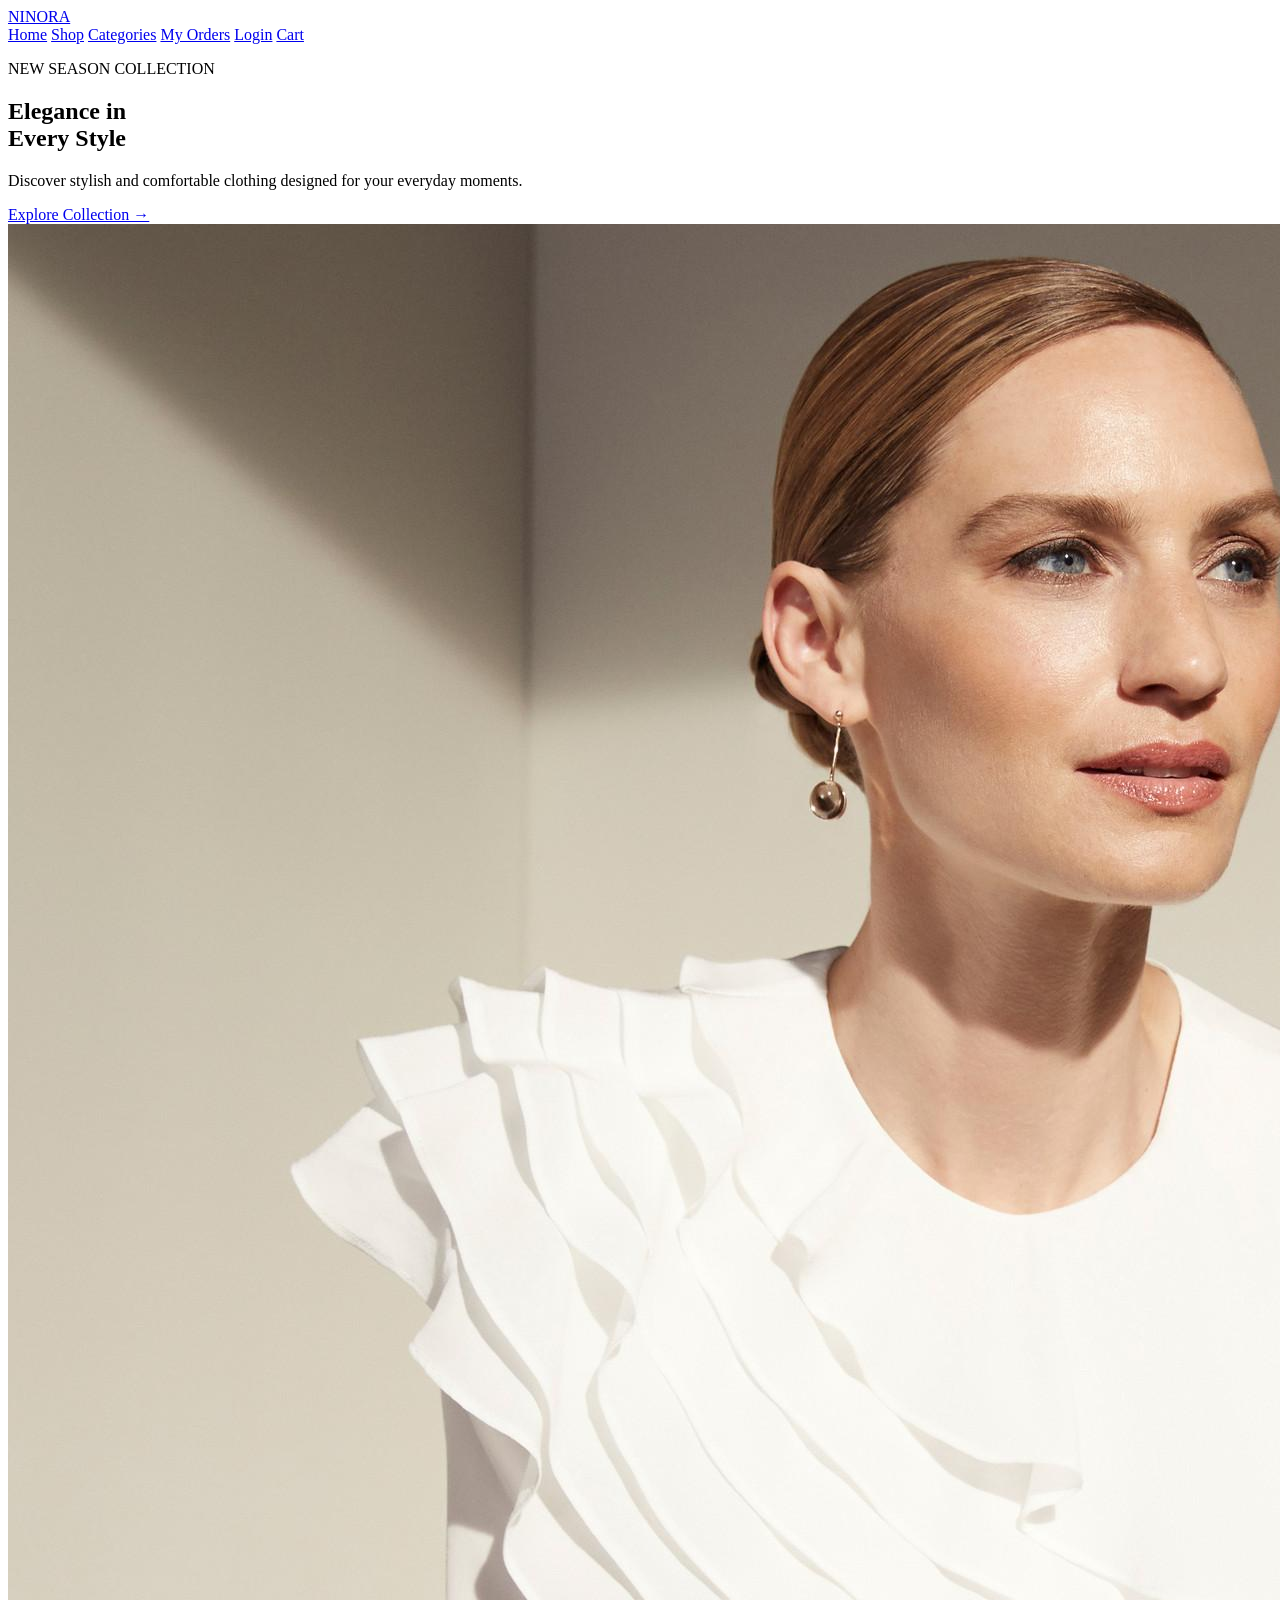
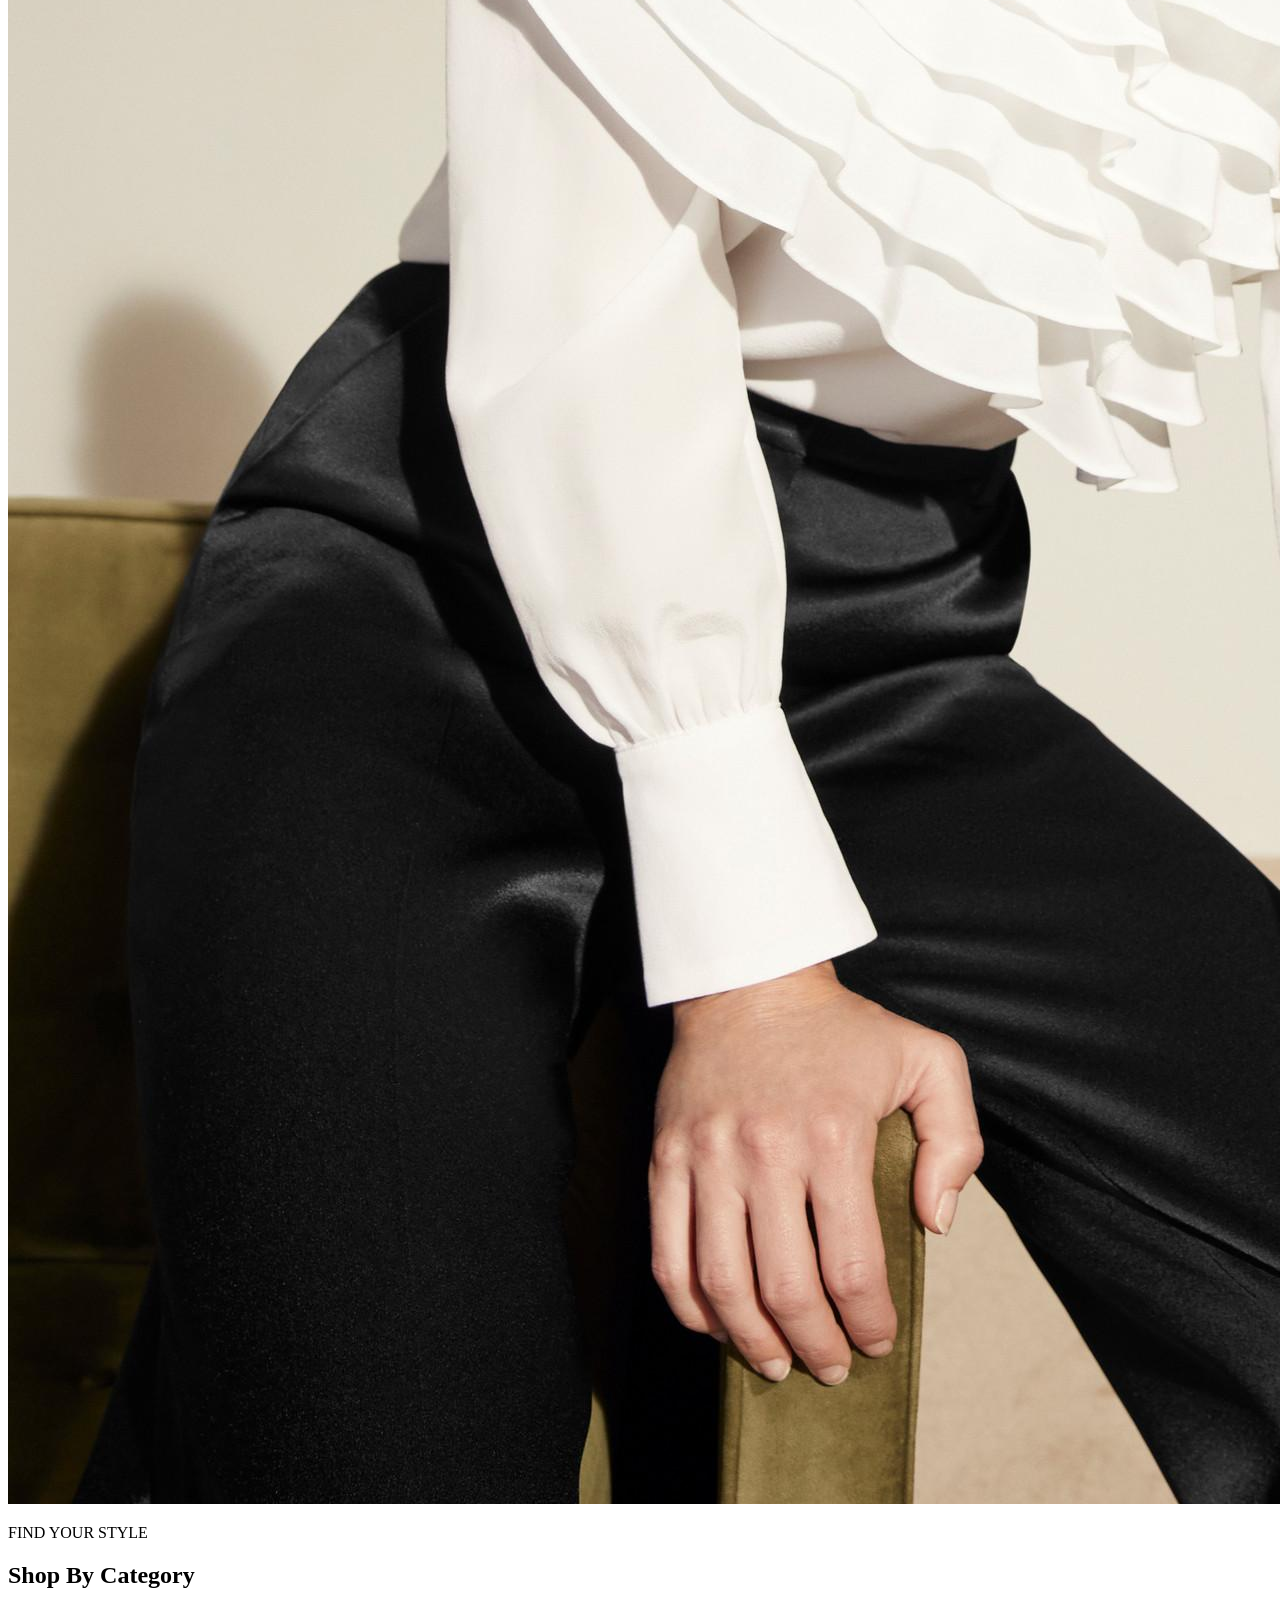
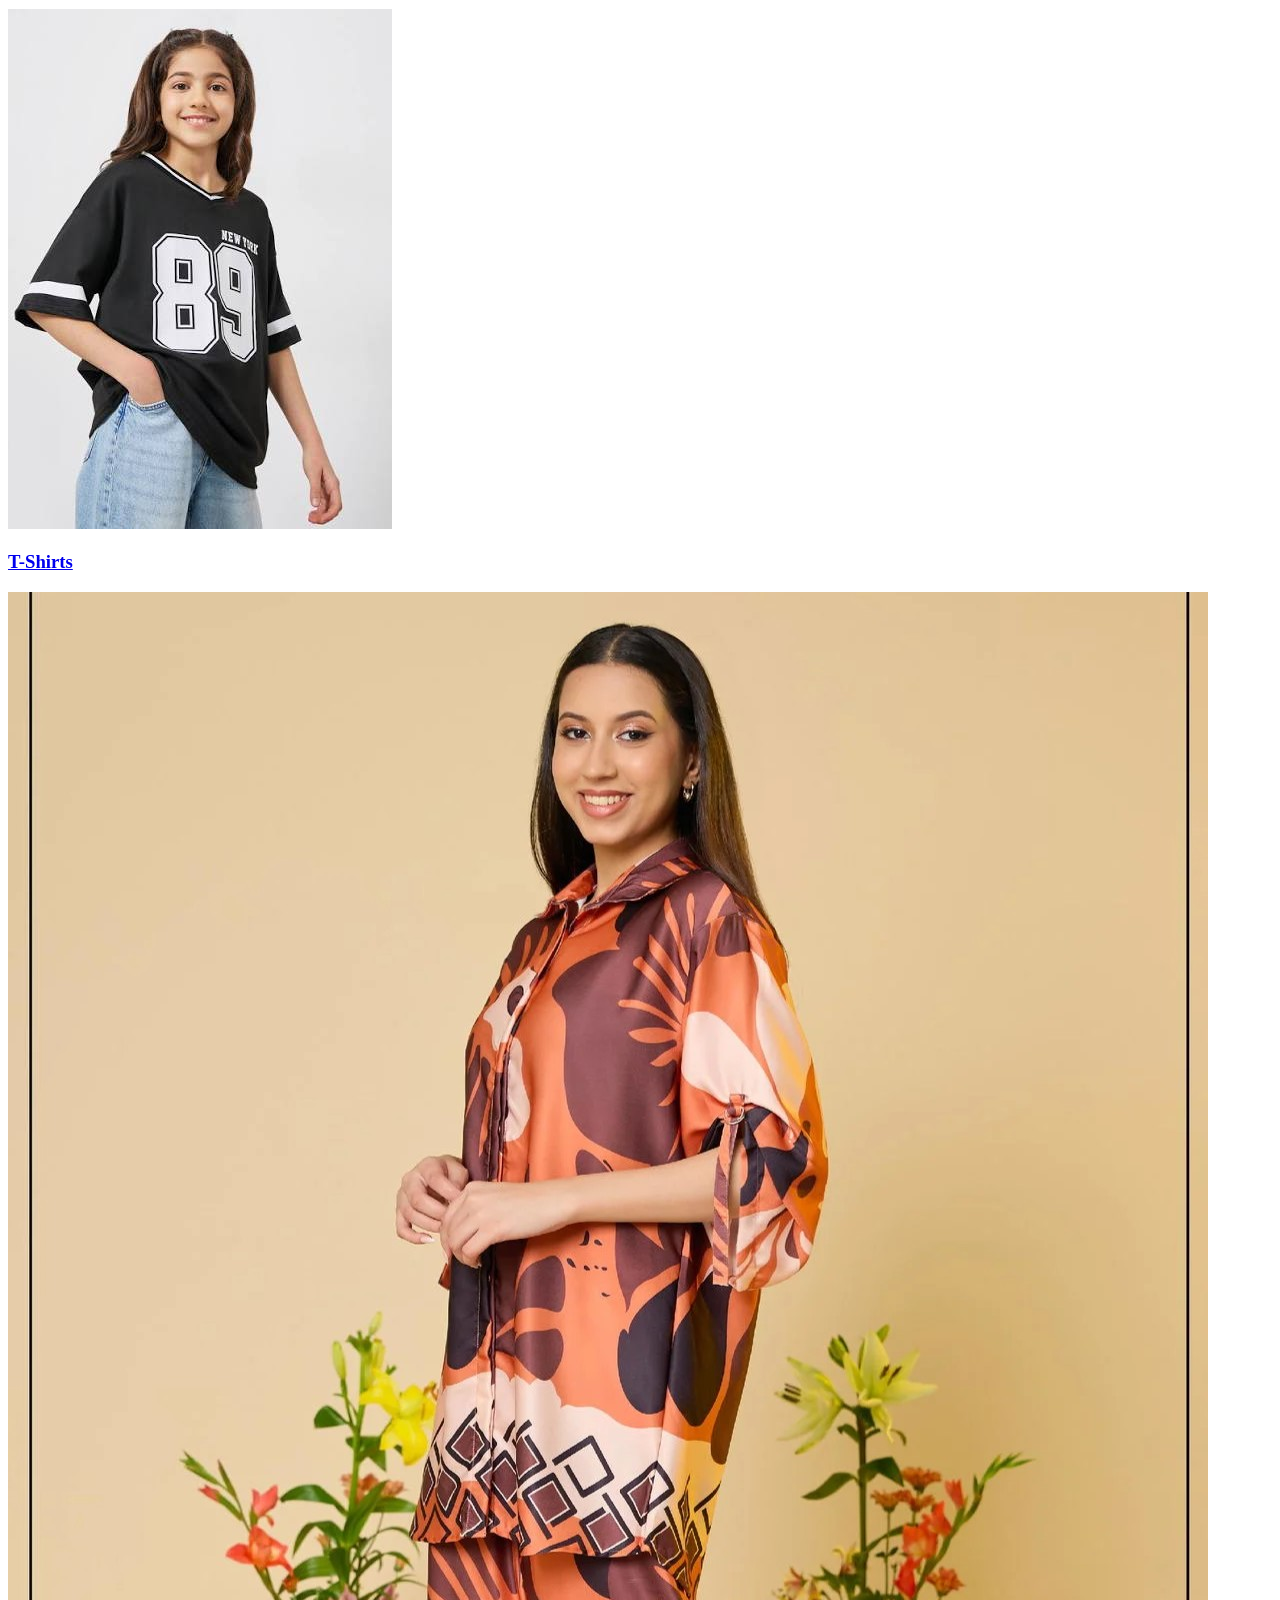
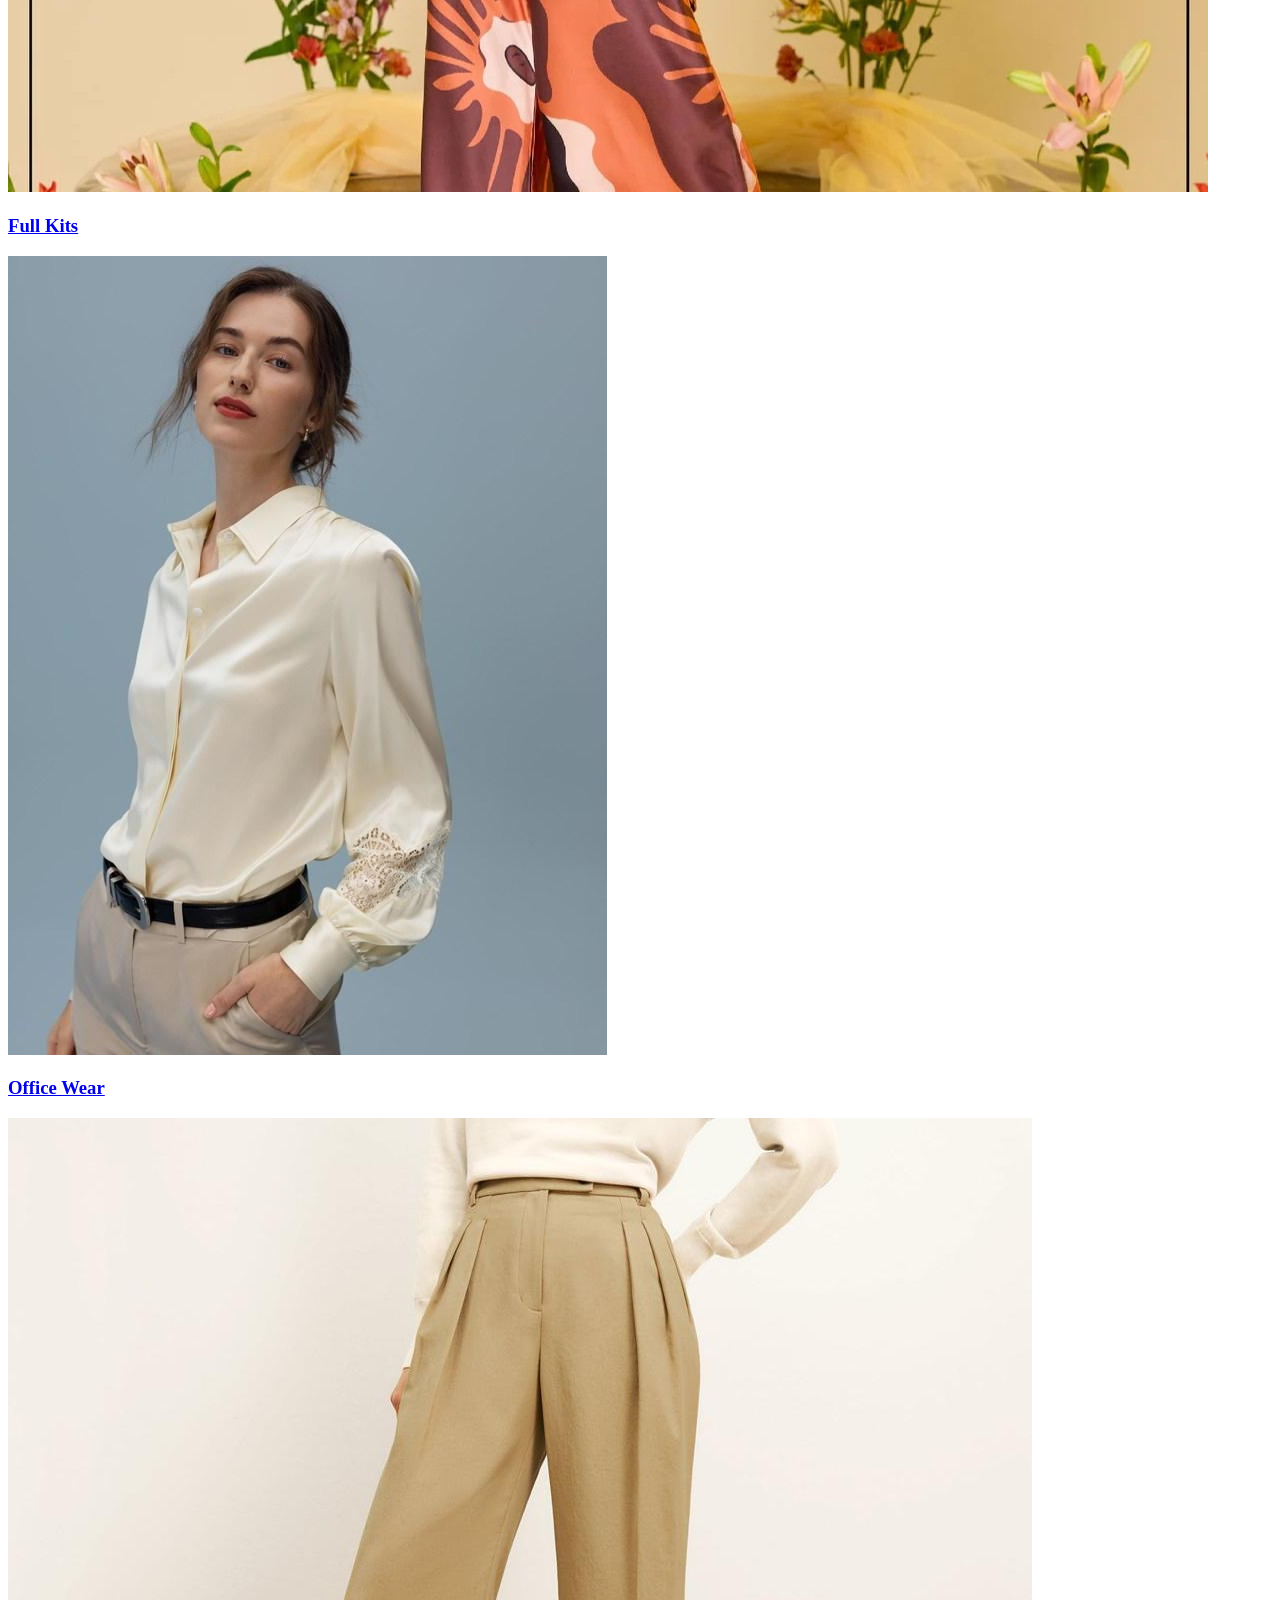
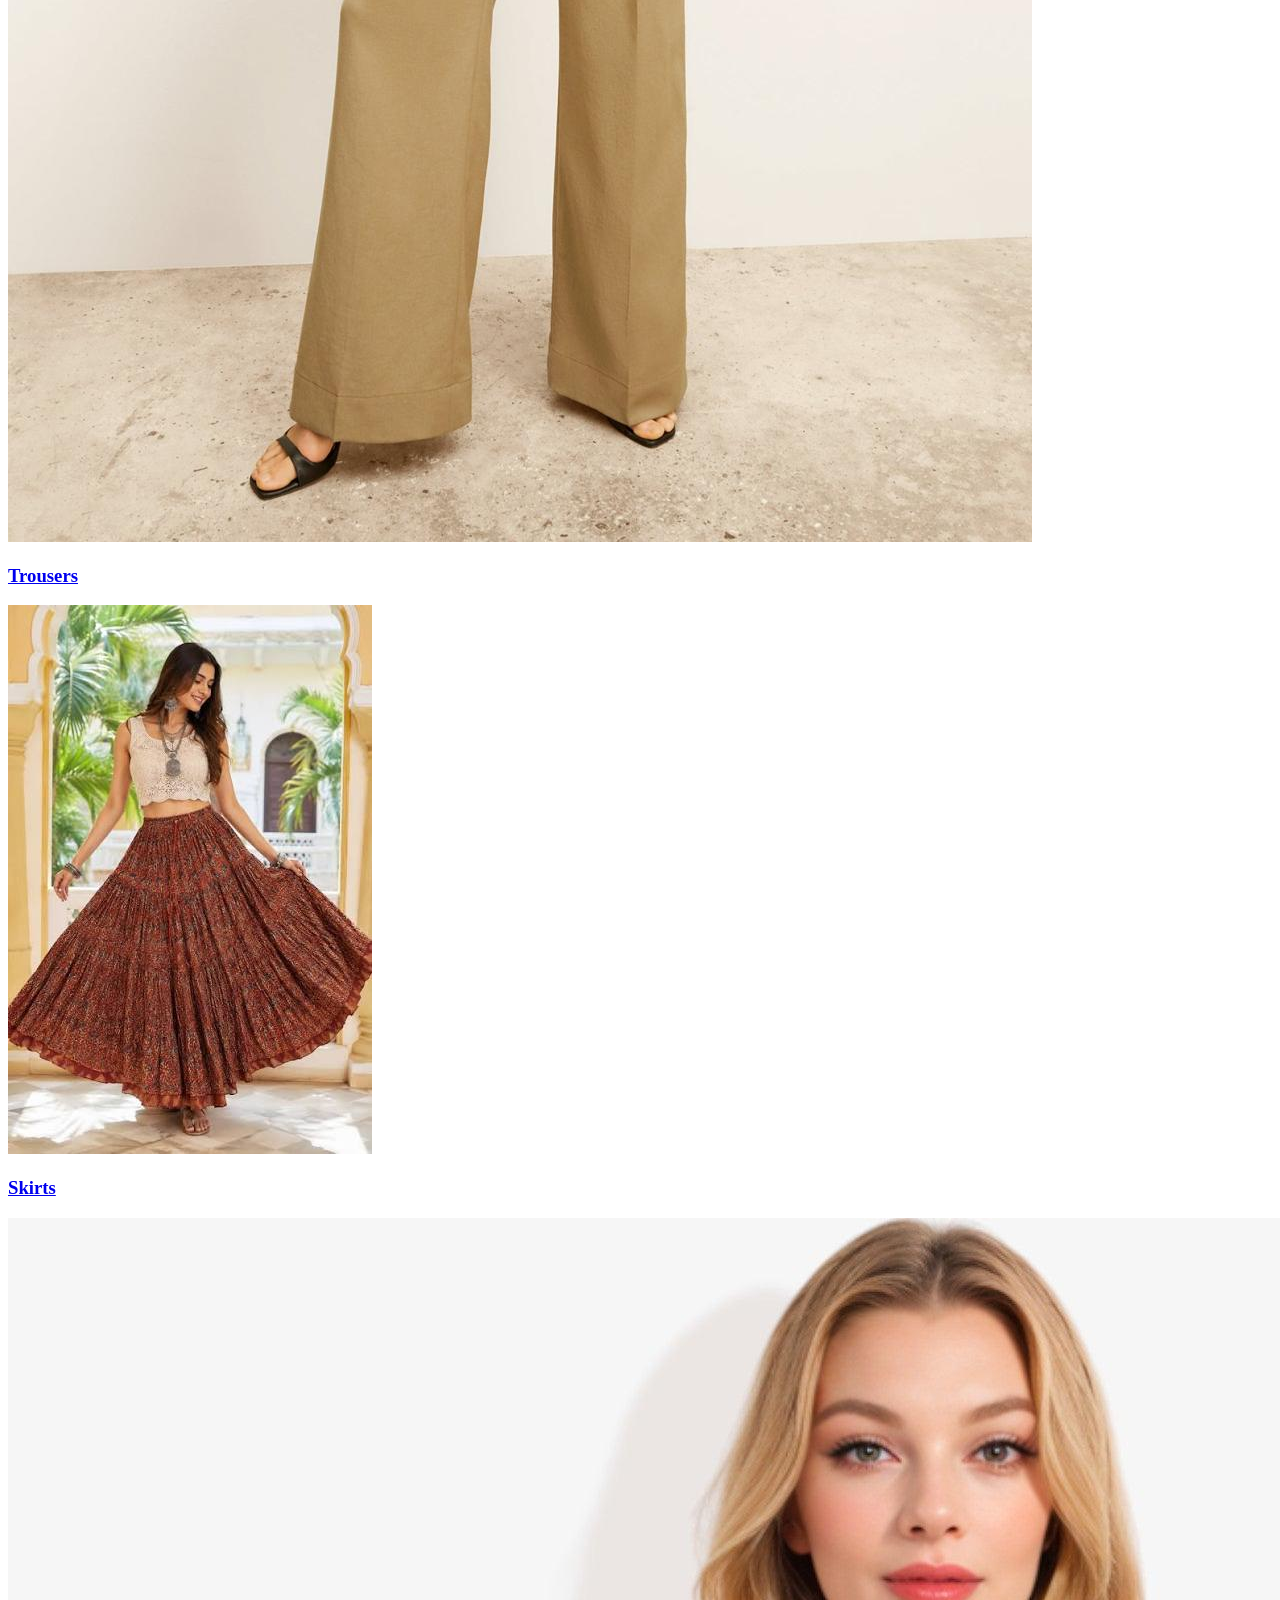
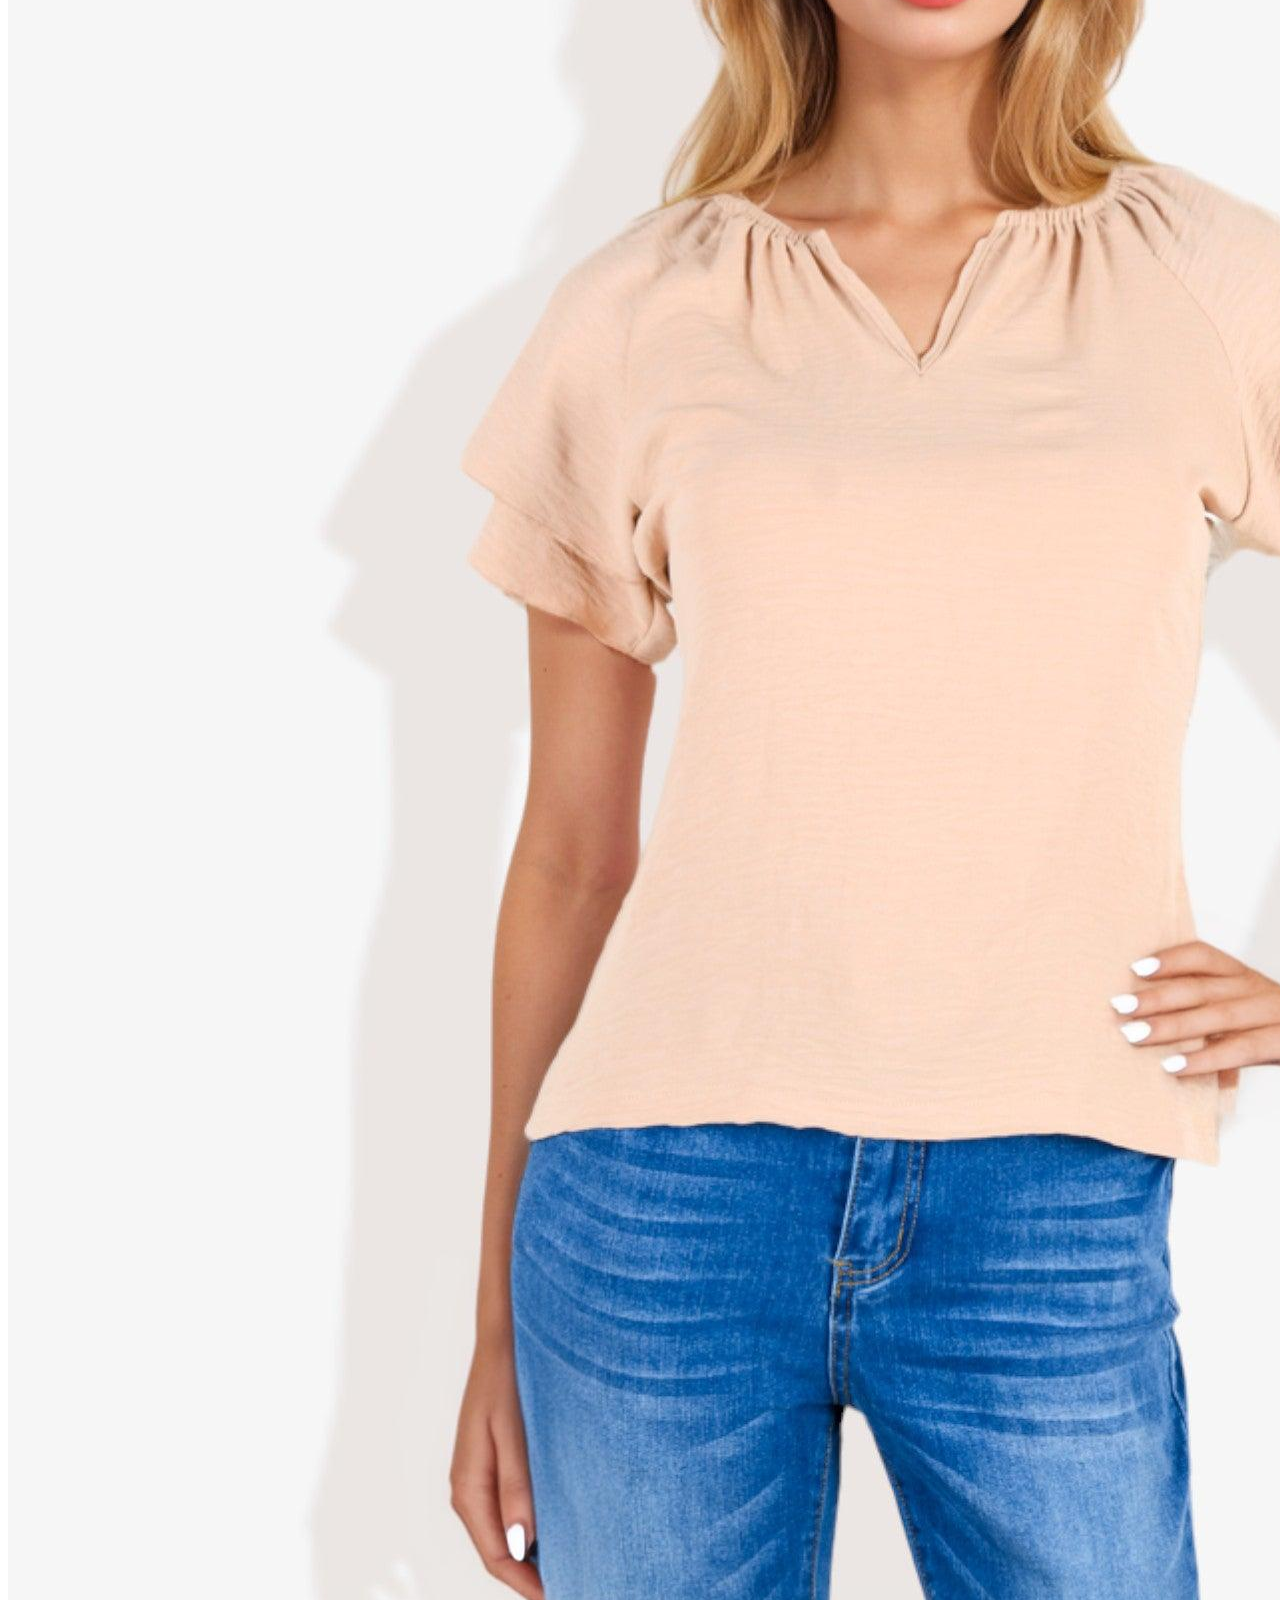
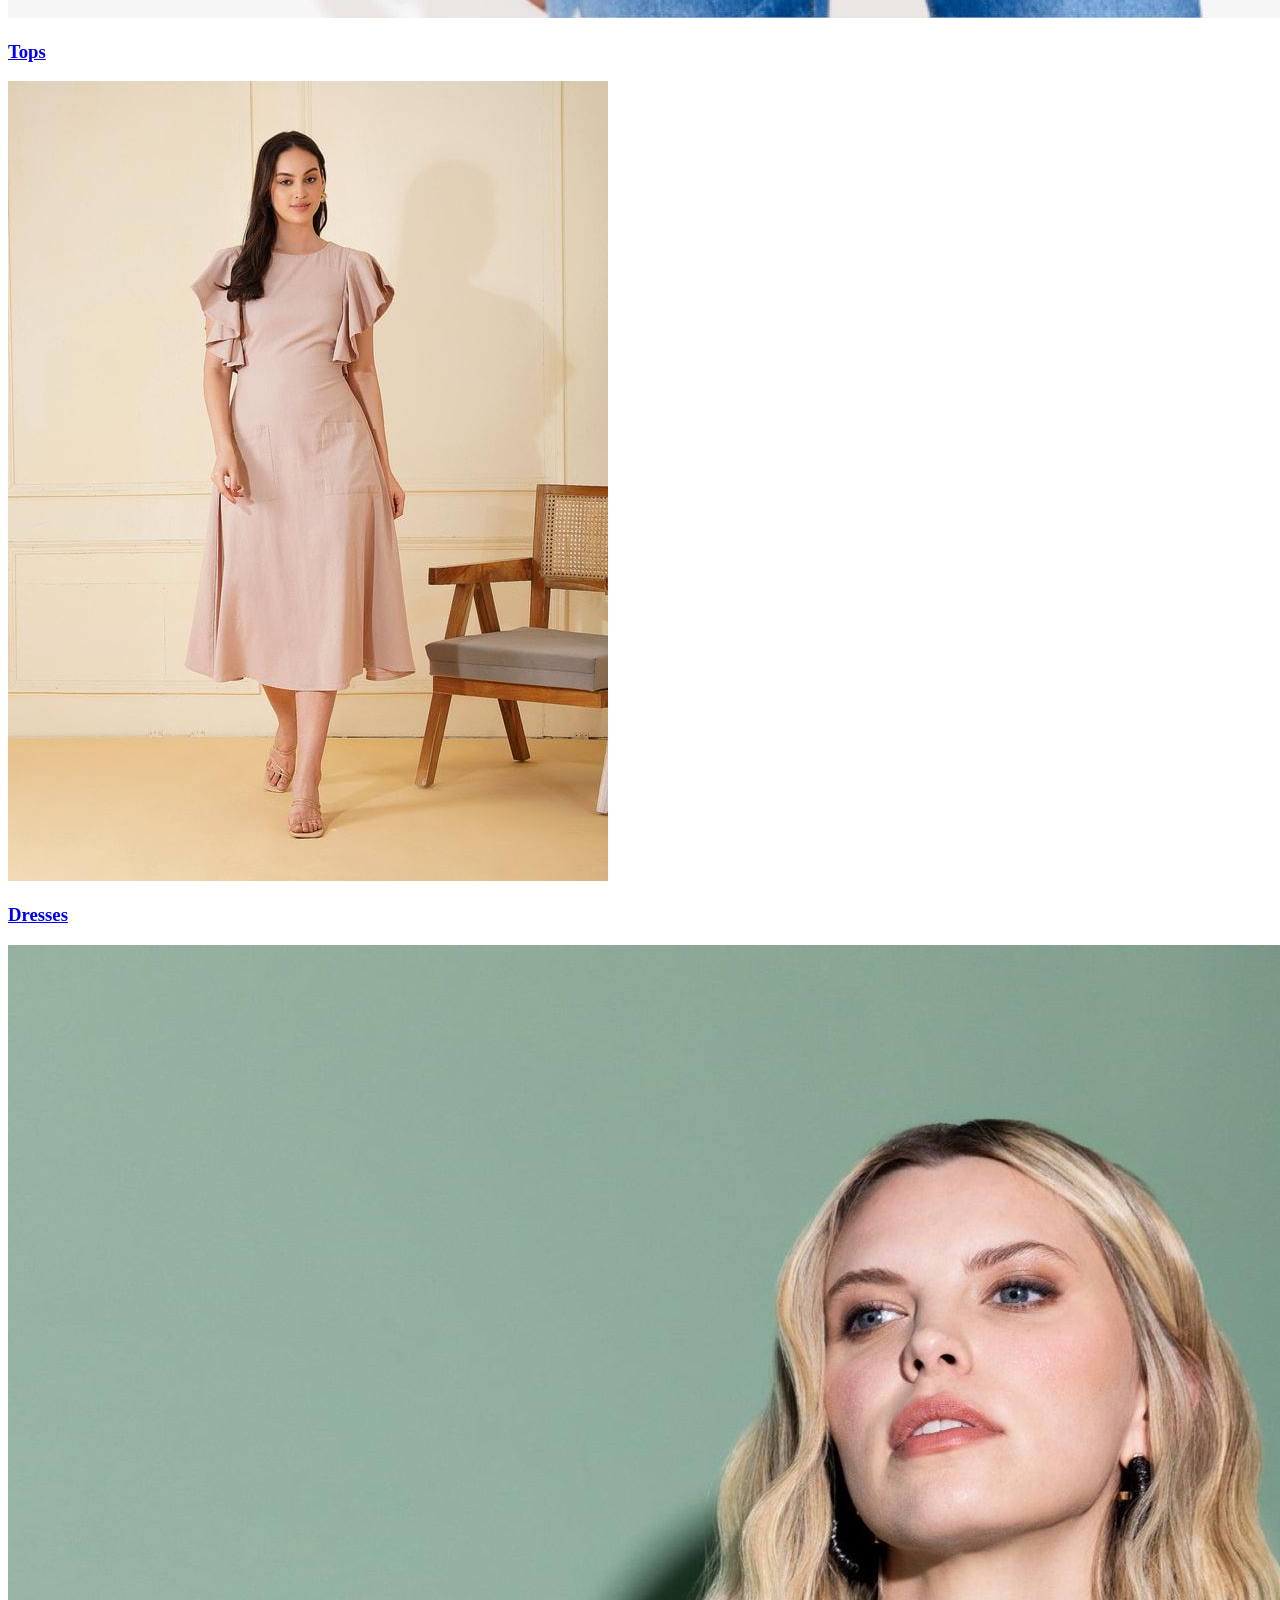
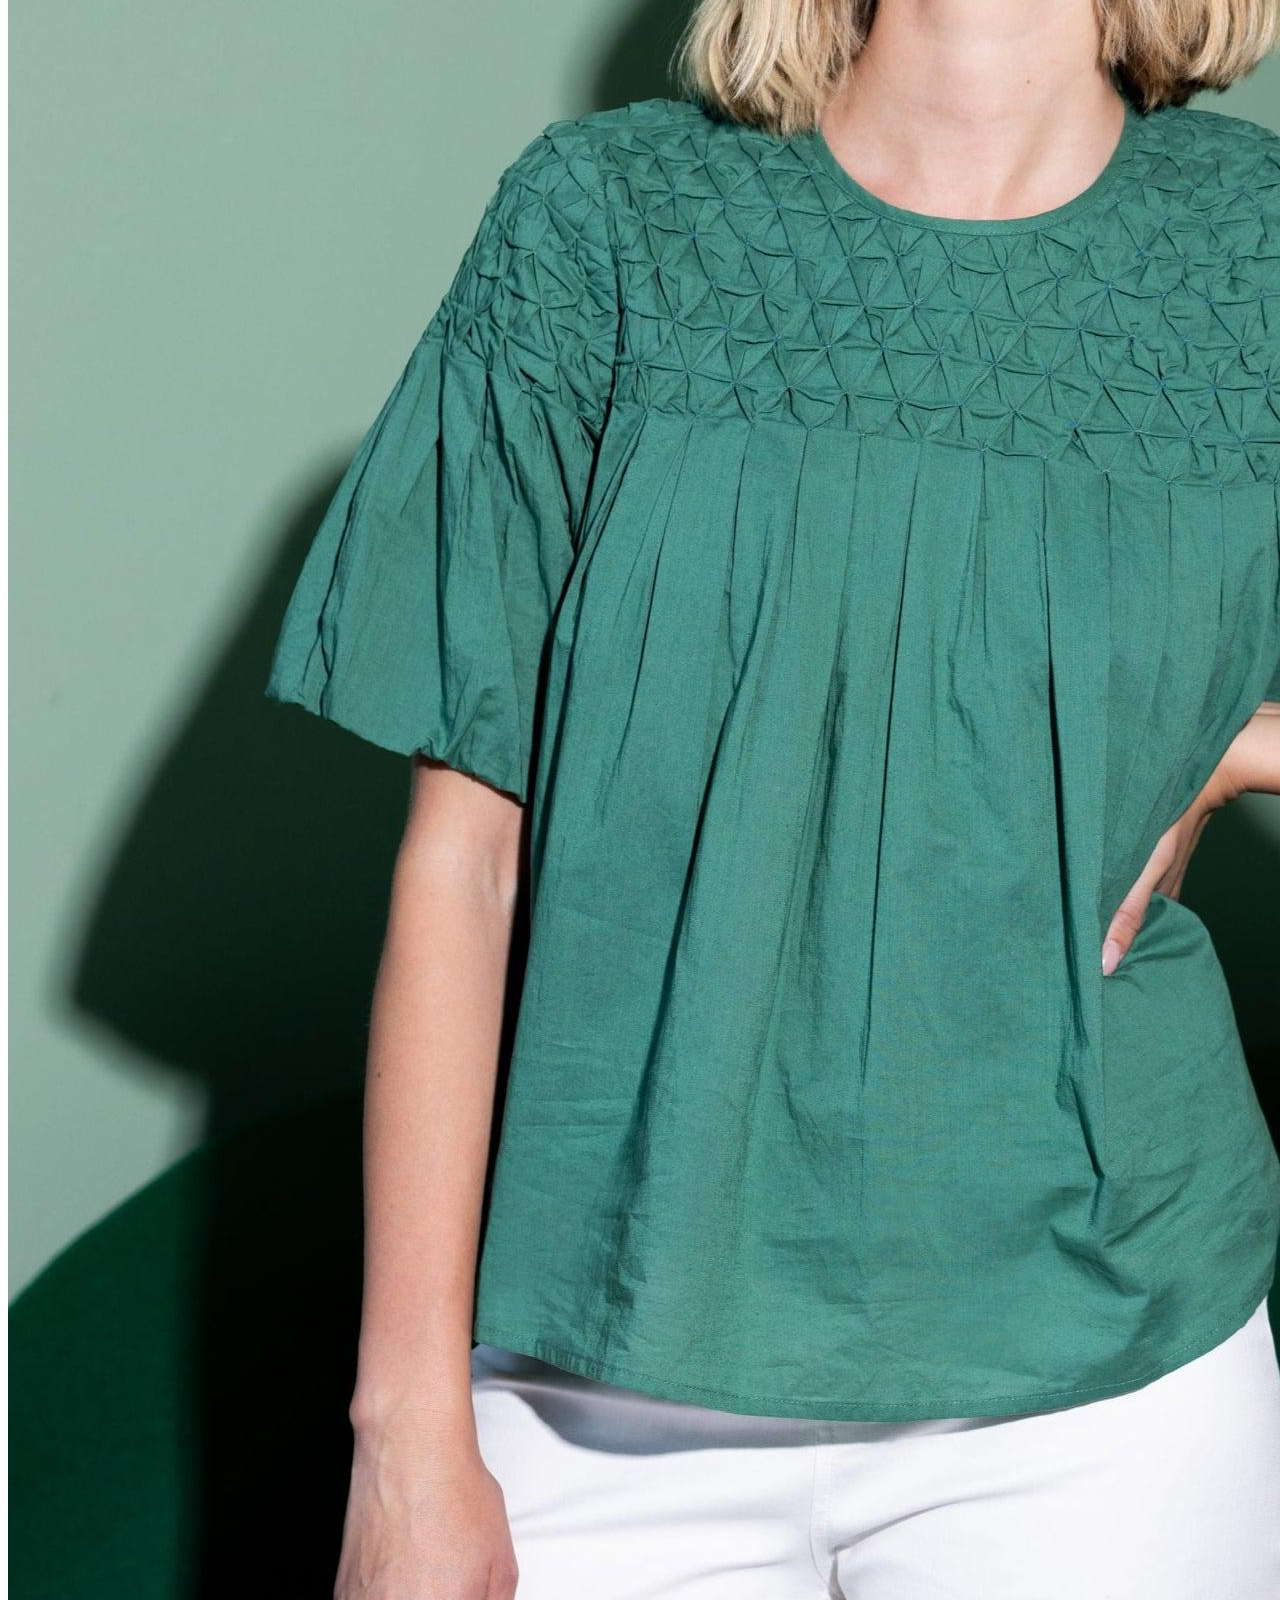
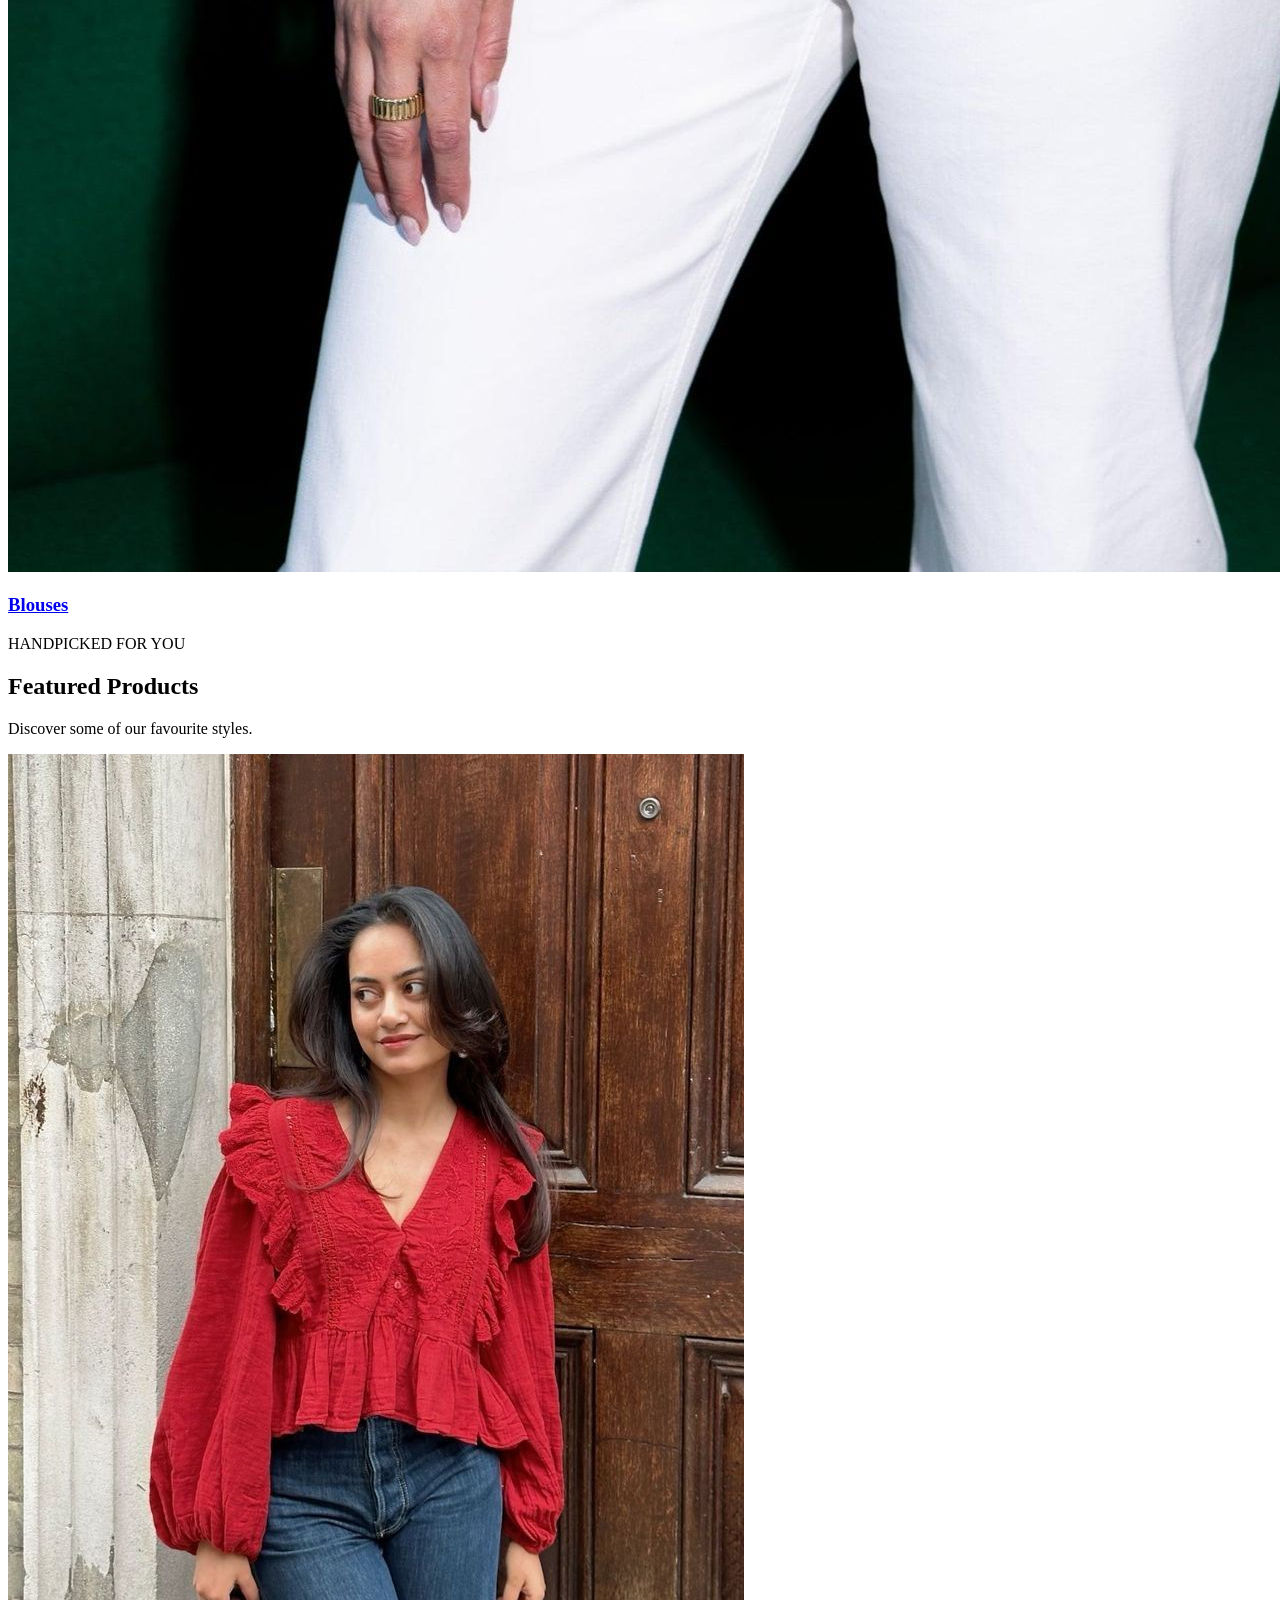
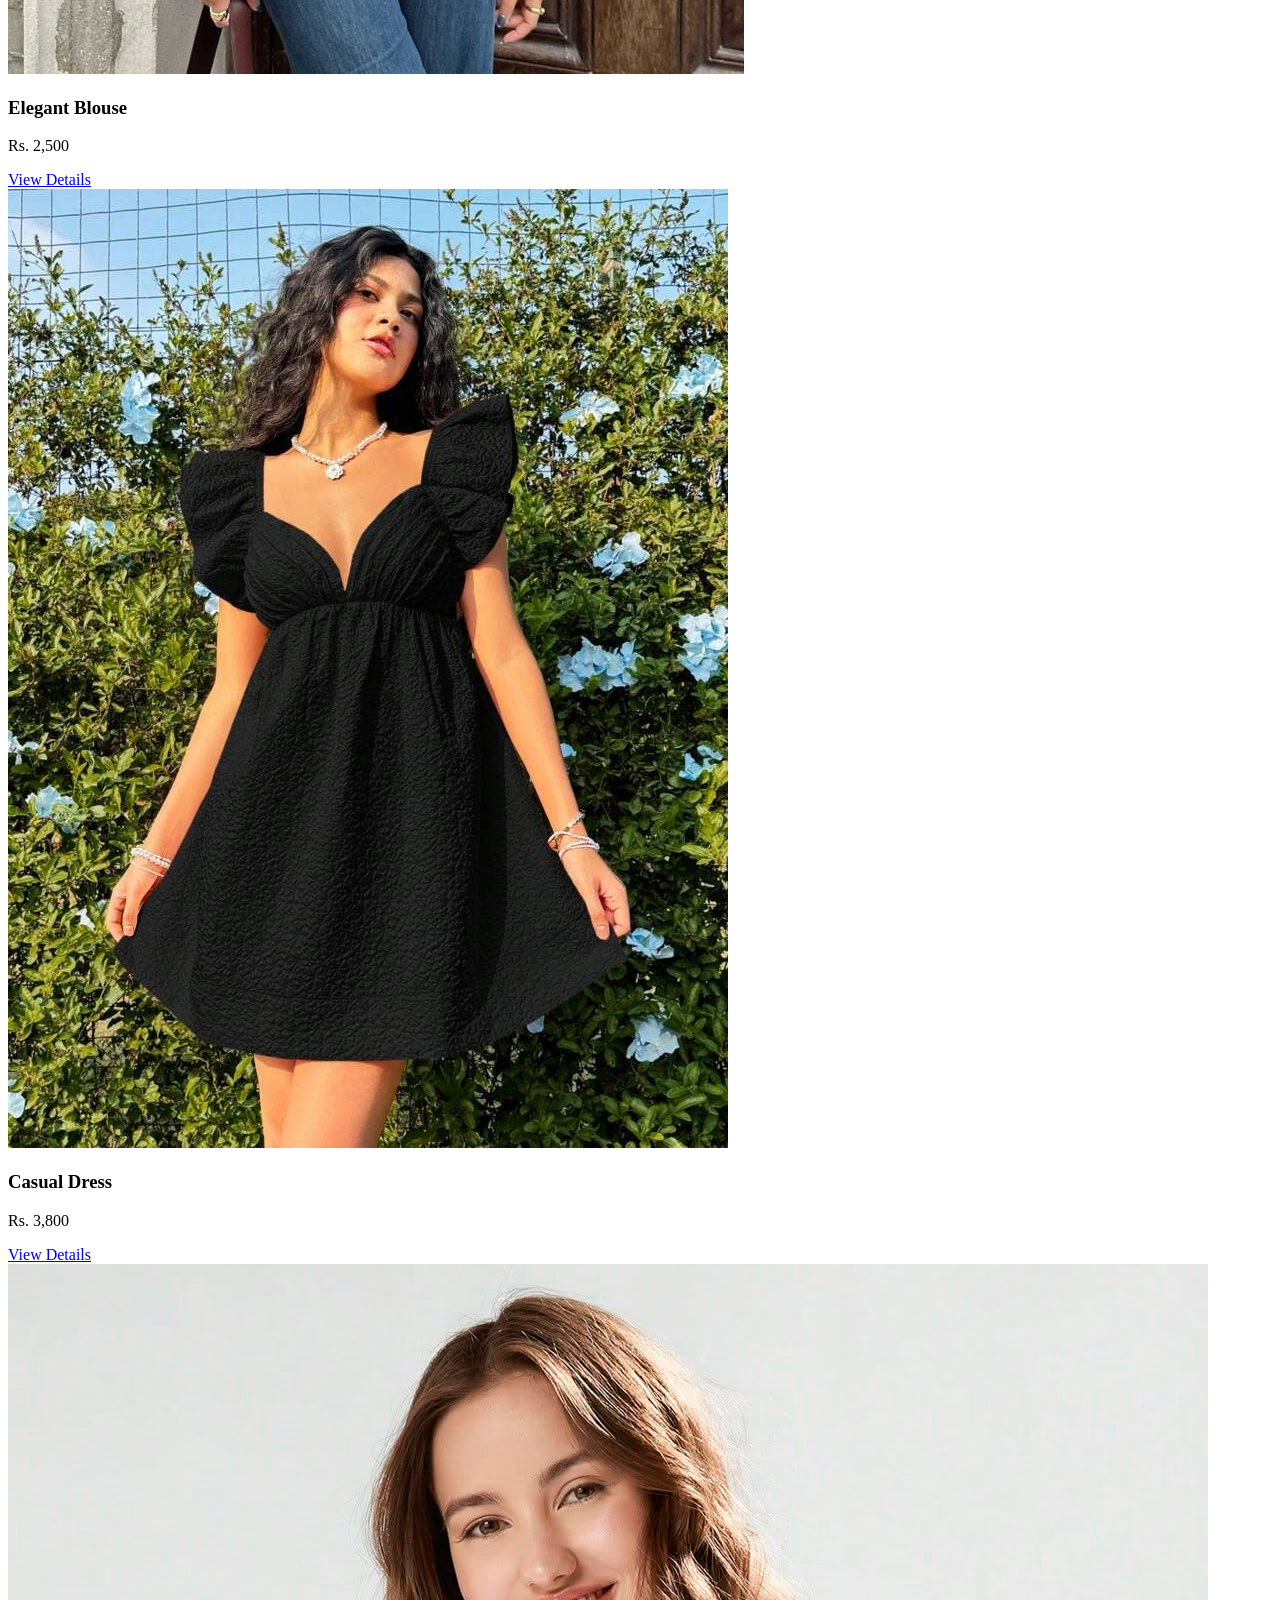
==== commit 8135be8b: "feat: add my orders page" ====
--- a/index.html
+++ b/index.html
@@ -21,7 +21,7 @@
             <a href="products.html">Categories</a>
             <a href="my-orders.html">My Orders</a>
             <a href="login.html">Login</a>
-            <a href="cart.html">Cart <span id="cart-count">0</span></a>
+            <a href="cart.html">Cart</a>
         </nav>
     </header>
 
